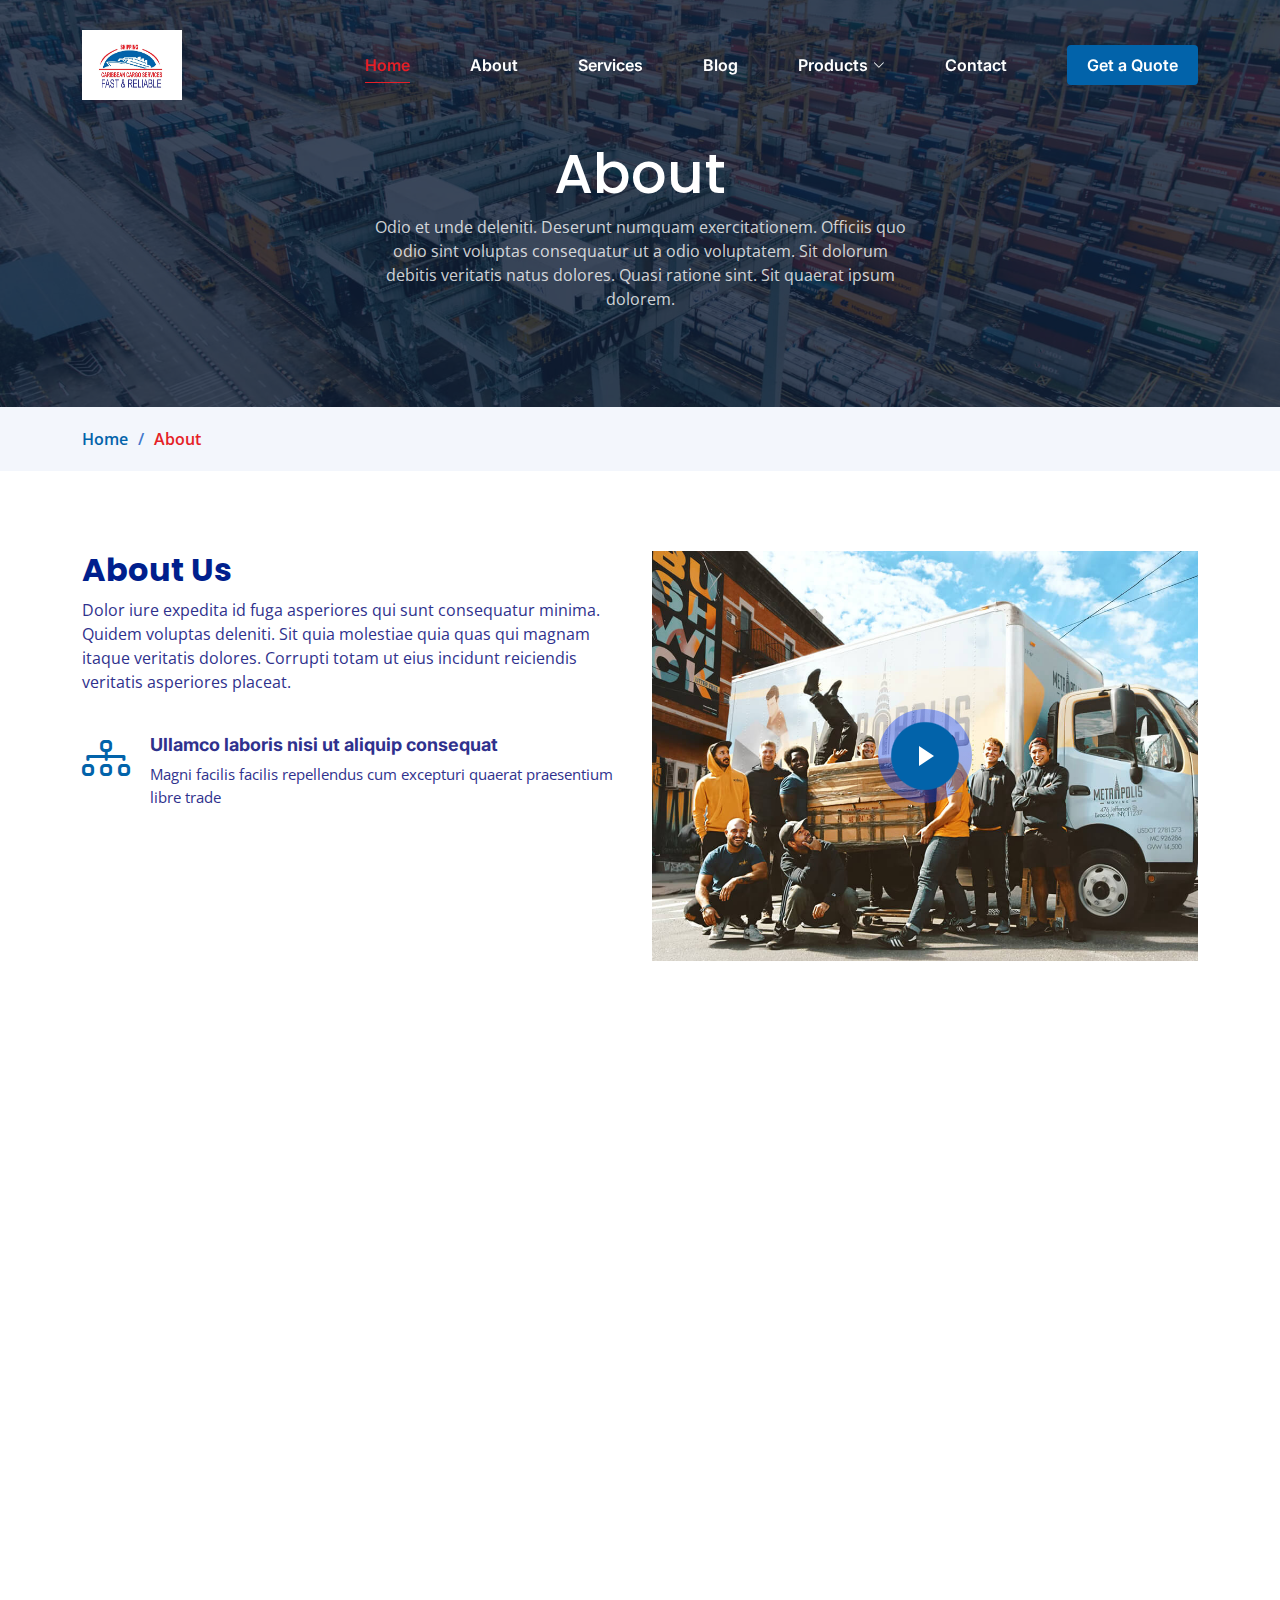
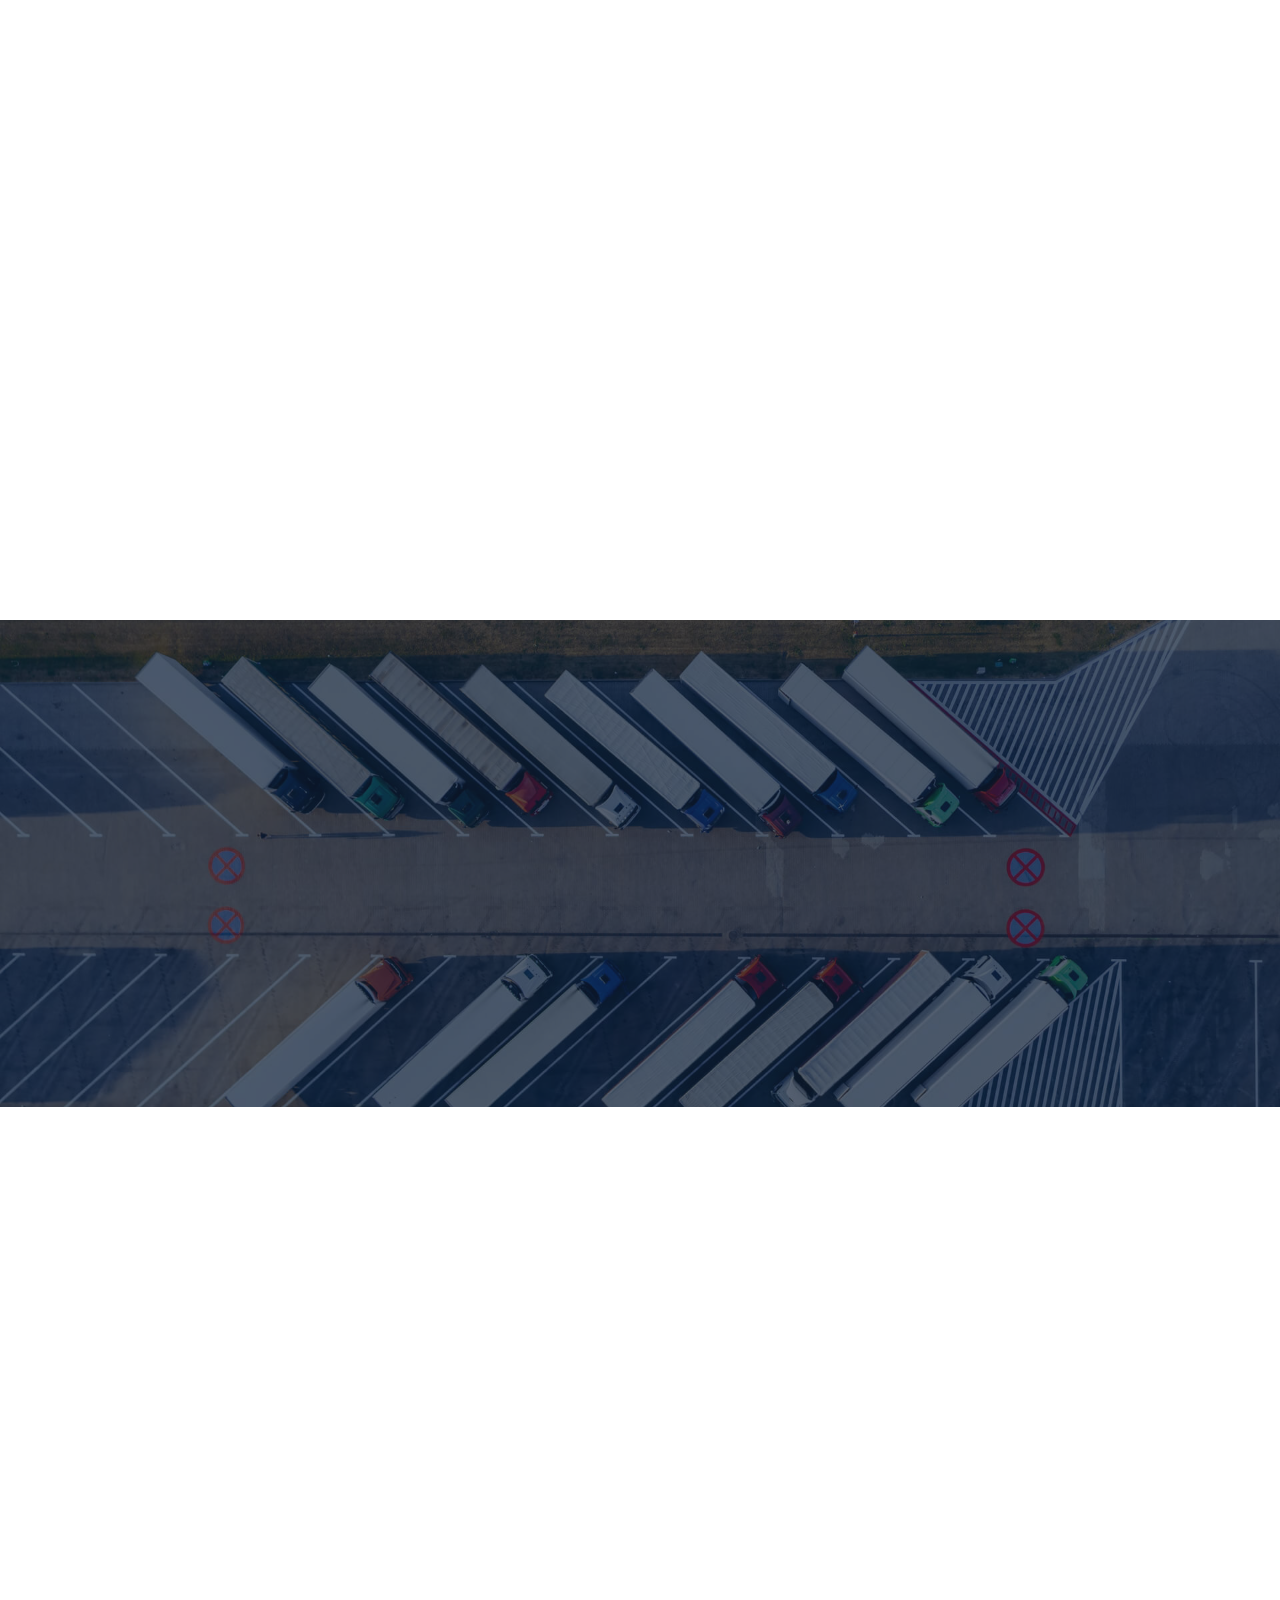
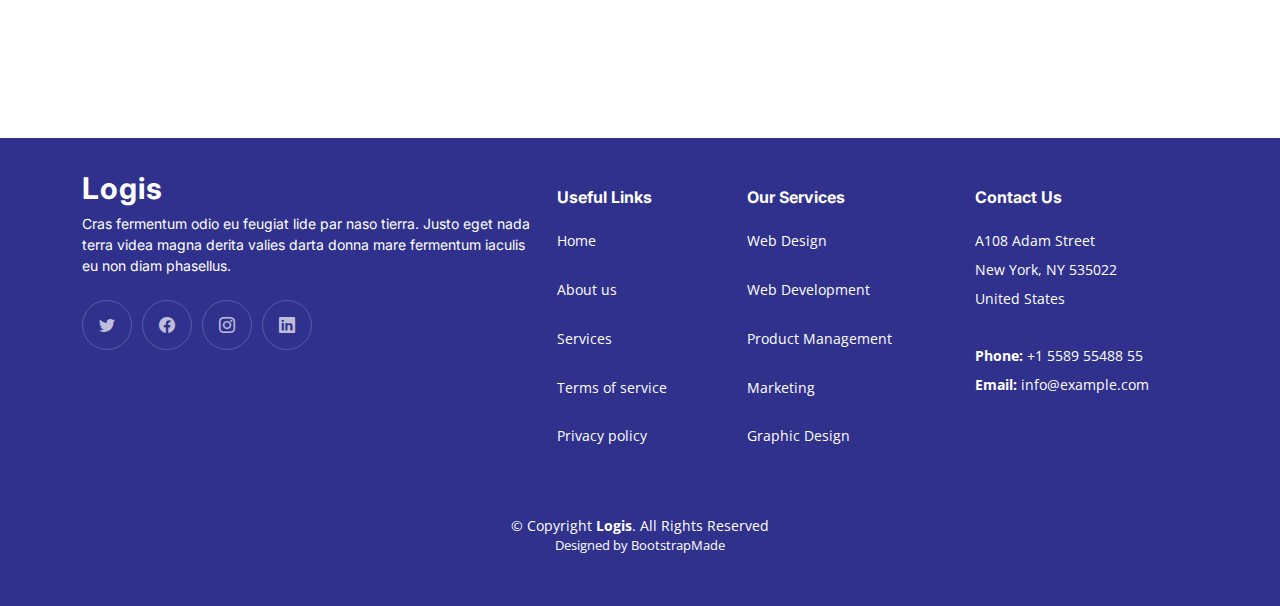
==== about.html @ cecbb445 "caribbean cargo app structure" ====
<!-- @format -->

<!DOCTYPE html>
<html lang="en">
  <head>
    <meta charset="utf-8" />
    <meta content="width=device-width, initial-scale=1.0" name="viewport" />

    <title>Logis Bootstrap Template - About</title>
    <meta content="" name="description" />
    <meta content="" name="keywords" />

    <!-- Favicons -->
    <link href="assets/img/favicon.png" rel="icon" />
    <link href="assets/img/apple-touch-icon.png" rel="apple-touch-icon" />

    <!-- Google Fonts -->
    <link rel="preconnect" href="https://fonts.googleapis.com" />
    <link rel="preconnect" href="https://fonts.gstatic.com" crossorigin />
    <link
      href="https://fonts.googleapis.com/css2?family=Open+Sans:ital,wght@0,300;0,400;0,500;0,600;0,700;1,300;1,400;1,600;1,700&family=Poppins:ital,wght@0,300;0,400;0,500;0,600;0,700;1,300;1,400;1,500;1,600;1,700&family=Inter:ital,wght@0,300;0,400;0,500;0,600;0,700;1,300;1,400;1,500;1,600;1,700&display=swap"
      rel="stylesheet" />

    <!-- Vendor CSS Files -->
    <link
      href="assets/vendor/bootstrap/css/bootstrap.min.css"
      rel="stylesheet" />
    <link
      href="assets/vendor/bootstrap-icons/bootstrap-icons.css"
      rel="stylesheet" />
    <link
      href="assets/vendor/fontawesome-free/css/all.min.css"
      rel="stylesheet" />
    <link
      href="assets/vendor/glightbox/css/glightbox.min.css"
      rel="stylesheet" />
    <link href="assets/vendor/swiper/swiper-bundle.min.css" rel="stylesheet" />
    <link href="assets/vendor/aos/aos.css" rel="stylesheet" />

    <!-- Template Main CSS File -->
    <link href="assets/css/main.css" rel="stylesheet" />

    <!-- =======================================================
  * Template Name: Logis
  * Updated: Sep 18 2023 with Bootstrap v5.3.2
  * Template URL: https://bootstrapmade.com/logis-bootstrap-logistics-website-template/
  * Author: BootstrapMade.com
  * License: https://bootstrapmade.com/license/
  ======================================================== -->
  </head>

  <body>
    <header id="header" class="header d-flex align-items-center fixed-top">
      <div
        class="container-fluid container-xl d-flex align-items-center justify-content-between">
        <img
          src="assets/img/logo/logo.jpg"
          alt="caribbean logo"
          width="100px"
          height="70px" />

        <i class="mobile-nav-toggle mobile-nav-show bi bi-list"></i>
        <i class="mobile-nav-toggle mobile-nav-hide d-none bi bi-x"></i>
        <nav id="navbar" class="navbar">
          <ul>
            <li><a href="index.html" class="active">Home</a></li>
            <li><a href="about.html">About</a></li>
            <li><a href="services.html">Services</a></li>
            <li><a href="blog.html">Blog</a></li>
            <li class="dropdown">
              <a href="#"
                ><span>Products</span>
                <i class="bi bi-chevron-down dropdown-indicator"></i
              ></a>
              <ul>
                <li><a href="#">Caribbean Cargo </a></li>
                <li><a href="#">Caribbean Credit</a></li>
                <li><a href="#">Caribbean Style</a></li>
              </ul>
            </li>
            <li><a href="contact.html">Contact</a></li>
            <li>
              <a class="get-a-quote" href="get-a-quote.html">Get a Quote</a>
            </li>
          </ul>
        </nav>
        <!-- .navbar -->
      </div>
    </header>
    <!-- End Header -->

    <main id="main">
      <!-- ======= Breadcrumbs ======= -->
      <div class="breadcrumbs">
        <div
          class="page-header d-flex align-items-center"
          style="background-image: url('assets/img/page-header.jpg')">
          <div class="container position-relative">
            <div class="row d-flex justify-content-center">
              <div class="col-lg-6 text-center">
                <h2>About</h2>
                <p>
                  Odio et unde deleniti. Deserunt numquam exercitationem.
                  Officiis quo odio sint voluptas consequatur ut a odio
                  voluptatem. Sit dolorum debitis veritatis natus dolores. Quasi
                  ratione sint. Sit quaerat ipsum dolorem.
                </p>
              </div>
            </div>
          </div>
        </div>
        <nav>
          <div class="container">
            <ol>
              <li><a href="index.html">Home</a></li>
              <li>About</li>
            </ol>
          </div>
        </nav>
      </div>
      <!-- End Breadcrumbs -->

      <!-- ======= About Us Section ======= -->
      <section id="about" class="about">
        <div class="container" data-aos="fade-up">
          <div class="row gy-4">
            <div
              class="col-lg-6 position-relative align-self-start order-lg-last order-first">
              <img src="assets/img/about.jpg" class="img-fluid" alt="" />
              <a
                href="https://www.youtube.com/watch?v=LXb3EKWsInQ"
                class="glightbox play-btn"></a>
            </div>
            <div class="col-lg-6 content order-last order-lg-first">
              <h3>About Us</h3>
              <p>
                Dolor iure expedita id fuga asperiores qui sunt consequatur
                minima. Quidem voluptas deleniti. Sit quia molestiae quia quas
                qui magnam itaque veritatis dolores. Corrupti totam ut eius
                incidunt reiciendis veritatis asperiores placeat.
              </p>
              <ul>
                <li data-aos="fade-up" data-aos-delay="100">
                  <i class="bi bi-diagram-3"></i>
                  <div>
                    <h5>Ullamco laboris nisi ut aliquip consequat</h5>
                    <p>
                      Magni facilis facilis repellendus cum excepturi quaerat
                      praesentium libre trade
                    </p>
                  </div>
                </li>
                <li data-aos="fade-up" data-aos-delay="200">
                  <i class="bi bi-fullscreen-exit"></i>
                  <div>
                    <h5>Magnam soluta odio exercitationem reprehenderi</h5>
                    <p>
                      Quo totam dolorum at pariatur aut distinctio dolorum
                      laudantium illo direna pasata redi
                    </p>
                  </div>
                </li>
                <li data-aos="fade-up" data-aos-delay="300">
                  <i class="bi bi-broadcast"></i>
                  <div>
                    <h5>Voluptatem et qui exercitationem</h5>
                    <p>
                      Et velit et eos maiores est tempora et quos dolorem autem
                      tempora incidunt maxime veniam
                    </p>
                  </div>
                </li>
              </ul>
            </div>
          </div>
        </div>
      </section>
      <!-- End About Us Section -->

      <!-- ======= Stats Counter Section ======= -->
      <section id="stats-counter" class="stats-counter pt-0">
        <div class="container" data-aos="fade-up">
          <div class="row gy-4">
            <div class="col-lg-3 col-md-6">
              <div class="stats-item text-center w-100 h-100">
                <span
                  data-purecounter-start="0"
                  data-purecounter-end="232"
                  data-purecounter-duration="1"
                  class="purecounter"></span>
                <p>Clients</p>
              </div>
            </div>
            <!-- End Stats Item -->

            <div class="col-lg-3 col-md-6">
              <div class="stats-item text-center w-100 h-100">
                <span
                  data-purecounter-start="0"
                  data-purecounter-end="521"
                  data-purecounter-duration="1"
                  class="purecounter"></span>
                <p>Projects</p>
              </div>
            </div>
            <!-- End Stats Item -->

            <div class="col-lg-3 col-md-6">
              <div class="stats-item text-center w-100 h-100">
                <span
                  data-purecounter-start="0"
                  data-purecounter-end="1453"
                  data-purecounter-duration="1"
                  class="purecounter"></span>
                <p>Hours Of Support</p>
              </div>
            </div>
            <!-- End Stats Item -->

            <div class="col-lg-3 col-md-6">
              <div class="stats-item text-center w-100 h-100">
                <span
                  data-purecounter-start="0"
                  data-purecounter-end="32"
                  data-purecounter-duration="1"
                  class="purecounter"></span>
                <p>Workers</p>
              </div>
            </div>
            <!-- End Stats Item -->
          </div>
        </div>
      </section>
      <!-- End Stats Counter Section -->

      <!-- ======= Our Team Section ======= -->
      <section id="team" class="team pt-0">
        <div class="container" data-aos="fade-up">
          <div class="section-header">
            <span>Our Team</span>
            <h2>Our Team</h2>
          </div>

          <div class="row" data-aos="fade-up" data-aos-delay="100">
            <div class="col-lg-4 col-md-6 d-flex">
              <div class="member">
                <img
                  src="assets/img/team/team-1.jpg"
                  class="img-fluid"
                  alt="" />
                <div class="member-content">
                  <h4>Walter White</h4>
                  <span>Web Development</span>
                  <p>
                    Magni qui quod omnis unde et eos fuga et exercitationem.
                    Odio veritatis perspiciatis quaerat qui aut aut aut
                  </p>
                  <div class="social">
                    <a href=""><i class="bi bi-twitter"></i></a>
                    <a href=""><i class="bi bi-facebook"></i></a>
                    <a href=""><i class="bi bi-instagram"></i></a>
                    <a href=""><i class="bi bi-linkedin"></i></a>
                  </div>
                </div>
              </div>
            </div>
            <!-- End Team Member -->

            <div class="col-lg-4 col-md-6 d-flex">
              <div class="member">
                <img
                  src="assets/img/team/team-2.jpg"
                  class="img-fluid"
                  alt="" />
                <div class="member-content">
                  <h4>Sarah Jhinson</h4>
                  <span>Marketing</span>
                  <p>
                    Repellat fugiat adipisci nemo illum nesciunt voluptas
                    repellendus. In architecto rerum rerum temporibus
                  </p>
                  <div class="social">
                    <a href=""><i class="bi bi-twitter"></i></a>
                    <a href=""><i class="bi bi-facebook"></i></a>
                    <a href=""><i class="bi bi-instagram"></i></a>
                    <a href=""><i class="bi bi-linkedin"></i></a>
                  </div>
                </div>
              </div>
            </div>
            <!-- End Team Member -->

            <div class="col-lg-4 col-md-6 d-flex">
              <div class="member">
                <img
                  src="assets/img/team/team-3.jpg"
                  class="img-fluid"
                  alt="" />
                <div class="member-content">
                  <h4>William Anderson</h4>
                  <span>Content</span>
                  <p>
                    Voluptas necessitatibus occaecati quia. Earum totam
                    consequuntur qui porro et laborum toro des clara
                  </p>
                  <div class="social">
                    <a href=""><i class="bi bi-twitter"></i></a>
                    <a href=""><i class="bi bi-facebook"></i></a>
                    <a href=""><i class="bi bi-instagram"></i></a>
                    <a href=""><i class="bi bi-linkedin"></i></a>
                  </div>
                </div>
              </div>
            </div>
            <!-- End Team Member -->
          </div>
        </div>
      </section>
      <!-- End Our Team Section -->

      <!-- ======= Testimonials Section ======= -->
      <section id="testimonials" class="testimonials">
        <div class="container">
          <div class="slides-1 swiper" data-aos="fade-up">
            <div class="swiper-wrapper">
              <div class="swiper-slide">
                <div class="testimonial-item">
                  <img
                    src="assets/img/testimonials/testimonials-1.jpg"
                    class="testimonial-img"
                    alt="" />
                  <h3>Saul Goodman</h3>
                  <h4>Ceo &amp; Founder</h4>
                  <div class="stars">
                    <i class="bi bi-star-fill"></i
                    ><i class="bi bi-star-fill"></i
                    ><i class="bi bi-star-fill"></i
                    ><i class="bi bi-star-fill"></i
                    ><i class="bi bi-star-fill"></i>
                  </div>
                  <p>
                    <i class="bi bi-quote quote-icon-left"></i>
                    Proin iaculis purus consequat sem cure digni ssim donec
                    porttitora entum suscipit rhoncus. Accusantium quam,
                    ultricies eget id, aliquam eget nibh et. Maecen aliquam,
                    risus at semper.
                    <i class="bi bi-quote quote-icon-right"></i>
                  </p>
                </div>
              </div>
              <!-- End testimonial item -->

              <div class="swiper-slide">
                <div class="testimonial-item">
                  <img
                    src="assets/img/testimonials/testimonials-2.jpg"
                    class="testimonial-img"
                    alt="" />
                  <h3>Sara Wilsson</h3>
                  <h4>Designer</h4>
                  <div class="stars">
                    <i class="bi bi-star-fill"></i
                    ><i class="bi bi-star-fill"></i
                    ><i class="bi bi-star-fill"></i
                    ><i class="bi bi-star-fill"></i
                    ><i class="bi bi-star-fill"></i>
                  </div>
                  <p>
                    <i class="bi bi-quote quote-icon-left"></i>
                    Export tempor illum tamen malis malis eram quae irure esse
                    labore quem cillum quid cillum eram malis quorum velit fore
                    eram velit sunt aliqua noster fugiat irure amet legam anim
                    culpa.
                    <i class="bi bi-quote quote-icon-right"></i>
                  </p>
                </div>
              </div>
              <!-- End testimonial item -->

              <div class="swiper-slide">
                <div class="testimonial-item">
                  <img
                    src="assets/img/testimonials/testimonials-3.jpg"
                    class="testimonial-img"
                    alt="" />
                  <h3>Jena Karlis</h3>
                  <h4>Store Owner</h4>
                  <div class="stars">
                    <i class="bi bi-star-fill"></i
                    ><i class="bi bi-star-fill"></i
                    ><i class="bi bi-star-fill"></i
                    ><i class="bi bi-star-fill"></i
                    ><i class="bi bi-star-fill"></i>
                  </div>
                  <p>
                    <i class="bi bi-quote quote-icon-left"></i>
                    Enim nisi quem export duis labore cillum quae magna enim
                    sint quorum nulla quem veniam duis minim tempor labore quem
                    eram duis noster aute amet eram fore quis sint minim.
                    <i class="bi bi-quote quote-icon-right"></i>
                  </p>
                </div>
              </div>
              <!-- End testimonial item -->

              <div class="swiper-slide">
                <div class="testimonial-item">
                  <img
                    src="assets/img/testimonials/testimonials-4.jpg"
                    class="testimonial-img"
                    alt="" />
                  <h3>Matt Brandon</h3>
                  <h4>Freelancer</h4>
                  <div class="stars">
                    <i class="bi bi-star-fill"></i
                    ><i class="bi bi-star-fill"></i
                    ><i class="bi bi-star-fill"></i
                    ><i class="bi bi-star-fill"></i
                    ><i class="bi bi-star-fill"></i>
                  </div>
                  <p>
                    <i class="bi bi-quote quote-icon-left"></i>
                    Fugiat enim eram quae cillum dolore dolor amet nulla culpa
                    multos export minim fugiat minim velit minim dolor enim duis
                    veniam ipsum anim magna sunt elit fore quem dolore labore
                    illum veniam.
                    <i class="bi bi-quote quote-icon-right"></i>
                  </p>
                </div>
              </div>
              <!-- End testimonial item -->

              <div class="swiper-slide">
                <div class="testimonial-item">
                  <img
                    src="assets/img/testimonials/testimonials-5.jpg"
                    class="testimonial-img"
                    alt="" />
                  <h3>John Larson</h3>
                  <h4>Entrepreneur</h4>
                  <div class="stars">
                    <i class="bi bi-star-fill"></i
                    ><i class="bi bi-star-fill"></i
                    ><i class="bi bi-star-fill"></i
                    ><i class="bi bi-star-fill"></i
                    ><i class="bi bi-star-fill"></i>
                  </div>
                  <p>
                    <i class="bi bi-quote quote-icon-left"></i>
                    Quis quorum aliqua sint quem legam fore sunt eram irure
                    aliqua veniam tempor noster veniam enim culpa labore duis
                    sunt culpa nulla illum cillum fugiat legam esse veniam culpa
                    fore nisi cillum quid.
                    <i class="bi bi-quote quote-icon-right"></i>
                  </p>
                </div>
              </div>
              <!-- End testimonial item -->
            </div>
            <div class="swiper-pagination"></div>
          </div>
        </div>
      </section>
      <!-- End Testimonials Section -->

      <!-- ======= Frequently Asked Questions Section ======= -->
      <section id="faq" class="faq">
        <div class="container" data-aos="fade-up">
          <div class="section-header">
            <span>Frequently Asked Questions</span>
            <h2>Frequently Asked Questions</h2>
          </div>

          <div
            class="row justify-content-center"
            data-aos="fade-up"
            data-aos-delay="200">
            <div class="col-lg-10">
              <div class="accordion accordion-flush" id="faqlist">
                <div class="accordion-item">
                  <h3 class="accordion-header">
                    <button
                      class="accordion-button collapsed"
                      type="button"
                      data-bs-toggle="collapse"
                      data-bs-target="#faq-content-1">
                      <i class="bi bi-question-circle question-icon"></i>
                      Non consectetur a erat nam at lectus urna duis?
                    </button>
                  </h3>
                  <div
                    id="faq-content-1"
                    class="accordion-collapse collapse"
                    data-bs-parent="#faqlist">
                    <div class="accordion-body">
                      Feugiat pretium nibh ipsum consequat. Tempus iaculis urna
                      id volutpat lacus laoreet non curabitur gravida. Venenatis
                      lectus magna fringilla urna porttitor rhoncus dolor purus
                      non.
                    </div>
                  </div>
                </div>
                <!-- # Faq item-->

                <div class="accordion-item">
                  <h3 class="accordion-header">
                    <button
                      class="accordion-button collapsed"
                      type="button"
                      data-bs-toggle="collapse"
                      data-bs-target="#faq-content-2">
                      <i class="bi bi-question-circle question-icon"></i>
                      Feugiat scelerisque varius morbi enim nunc faucibus a
                      pellentesque?
                    </button>
                  </h3>
                  <div
                    id="faq-content-2"
                    class="accordion-collapse collapse"
                    data-bs-parent="#faqlist">
                    <div class="accordion-body">
                      Dolor sit amet consectetur adipiscing elit pellentesque
                      habitant morbi. Id interdum velit laoreet id donec
                      ultrices. Fringilla phasellus faucibus scelerisque
                      eleifend donec pretium. Est pellentesque elit ullamcorper
                      dignissim. Mauris ultrices eros in cursus turpis massa
                      tincidunt dui.
                    </div>
                  </div>
                </div>
                <!-- # Faq item-->

                <div class="accordion-item">
                  <h3 class="accordion-header">
                    <button
                      class="accordion-button collapsed"
                      type="button"
                      data-bs-toggle="collapse"
                      data-bs-target="#faq-content-3">
                      <i class="bi bi-question-circle question-icon"></i>
                      Dolor sit amet consectetur adipiscing elit pellentesque
                      habitant morbi?
                    </button>
                  </h3>
                  <div
                    id="faq-content-3"
                    class="accordion-collapse collapse"
                    data-bs-parent="#faqlist">
                    <div class="accordion-body">
                      Eleifend mi in nulla posuere sollicitudin aliquam ultrices
                      sagittis orci. Faucibus pulvinar elementum integer enim.
                      Sem nulla pharetra diam sit amet nisl suscipit. Rutrum
                      tellus pellentesque eu tincidunt. Lectus urna duis
                      convallis convallis tellus. Urna molestie at elementum eu
                      facilisis sed odio morbi quis
                    </div>
                  </div>
                </div>
                <!-- # Faq item-->

                <div class="accordion-item">
                  <h3 class="accordion-header">
                    <button
                      class="accordion-button collapsed"
                      type="button"
                      data-bs-toggle="collapse"
                      data-bs-target="#faq-content-4">
                      <i class="bi bi-question-circle question-icon"></i>
                      Ac odio tempor orci dapibus. Aliquam eleifend mi in nulla?
                    </button>
                  </h3>
                  <div
                    id="faq-content-4"
                    class="accordion-collapse collapse"
                    data-bs-parent="#faqlist">
                    <div class="accordion-body">
                      <i class="bi bi-question-circle question-icon"></i>
                      Dolor sit amet consectetur adipiscing elit pellentesque
                      habitant morbi. Id interdum velit laoreet id donec
                      ultrices. Fringilla phasellus faucibus scelerisque
                      eleifend donec pretium. Est pellentesque elit ullamcorper
                      dignissim. Mauris ultrices eros in cursus turpis massa
                      tincidunt dui.
                    </div>
                  </div>
                </div>
                <!-- # Faq item-->

                <div class="accordion-item">
                  <h3 class="accordion-header">
                    <button
                      class="accordion-button collapsed"
                      type="button"
                      data-bs-toggle="collapse"
                      data-bs-target="#faq-content-5">
                      <i class="bi bi-question-circle question-icon"></i>
                      Tempus quam pellentesque nec nam aliquam sem et tortor
                      consequat?
                    </button>
                  </h3>
                  <div
                    id="faq-content-5"
                    class="accordion-collapse collapse"
                    data-bs-parent="#faqlist">
                    <div class="accordion-body">
                      Molestie a iaculis at erat pellentesque adipiscing
                      commodo. Dignissim suspendisse in est ante in. Nunc vel
                      risus commodo viverra maecenas accumsan. Sit amet nisl
                      suscipit adipiscing bibendum est. Purus gravida quis
                      blandit turpis cursus in
                    </div>
                  </div>
                </div>
                <!-- # Faq item-->
              </div>
            </div>
          </div>
        </div>
      </section>
      <!-- End Frequently Asked Questions Section -->
    </main>
    <!-- End #main -->

    <!-- ======= Footer ======= -->
    <footer id="footer" class="footer">
      <div class="container">
        <div class="row gy-4">
          <div class="col-lg-5 col-md-12 footer-info">
            <a href="index.html" class="logo d-flex align-items-center">
              <span>Logis</span>
            </a>
            <p>
              Cras fermentum odio eu feugiat lide par naso tierra. Justo eget
              nada terra videa magna derita valies darta donna mare fermentum
              iaculis eu non diam phasellus.
            </p>
            <div class="social-links d-flex mt-4">
              <a href="#" class="twitter"><i class="bi bi-twitter"></i></a>
              <a href="#" class="facebook"><i class="bi bi-facebook"></i></a>
              <a href="#" class="instagram"><i class="bi bi-instagram"></i></a>
              <a href="#" class="linkedin"><i class="bi bi-linkedin"></i></a>
            </div>
          </div>

          <div class="col-lg-2 col-6 footer-links">
            <h4>Useful Links</h4>
            <ul>
              <li><a href="#">Home</a></li>
              <li><a href="#">About us</a></li>
              <li><a href="#">Services</a></li>
              <li><a href="#">Terms of service</a></li>
              <li><a href="#">Privacy policy</a></li>
            </ul>
          </div>

          <div class="col-lg-2 col-6 footer-links">
            <h4>Our Services</h4>
            <ul>
              <li><a href="#">Web Design</a></li>
              <li><a href="#">Web Development</a></li>
              <li><a href="#">Product Management</a></li>
              <li><a href="#">Marketing</a></li>
              <li><a href="#">Graphic Design</a></li>
            </ul>
          </div>

          <div
            class="col-lg-3 col-md-12 footer-contact text-center text-md-start">
            <h4>Contact Us</h4>
            <p>
              A108 Adam Street <br />
              New York, NY 535022<br />
              United States <br /><br />
              <strong>Phone:</strong> +1 5589 55488 55<br />
              <strong>Email:</strong> info@example.com<br />
            </p>
          </div>
        </div>
      </div>

      <div class="container mt-4">
        <div class="copyright">
          &copy; Copyright <strong><span>Logis</span></strong
          >. All Rights Reserved
        </div>
        <div class="credits">
          <!-- All the links in the footer should remain intact. -->
          <!-- You can delete the links only if you purchased the pro version. -->
          <!-- Licensing information: https://bootstrapmade.com/license/ -->
          <!-- Purchase the pro version with working PHP/AJAX contact form: https://bootstrapmade.com/logis-bootstrap-logistics-website-template/ -->
          Designed by <a href="https://bootstrapmade.com/">BootstrapMade</a>
        </div>
      </div>
    </footer>
    <!-- End Footer -->
    <!-- End Footer -->

    <a
      href="#"
      class="scroll-top d-flex align-items-center justify-content-center"
      ><i class="bi bi-arrow-up-short"></i
    ></a>

    <div id="preloader"></div>

    <!-- Vendor JS Files -->
    <script src="assets/vendor/bootstrap/js/bootstrap.bundle.min.js"></script>
    <script src="assets/vendor/purecounter/purecounter_vanilla.js"></script>
    <script src="assets/vendor/glightbox/js/glightbox.min.js"></script>
    <script src="assets/vendor/swiper/swiper-bundle.min.js"></script>
    <script src="assets/vendor/aos/aos.js"></script>
    <script src="assets/vendor/php-email-form/validate.js"></script>

    <!-- Template Main JS File -->
    <script src="assets/js/main.js"></script>
  </body>
</html>
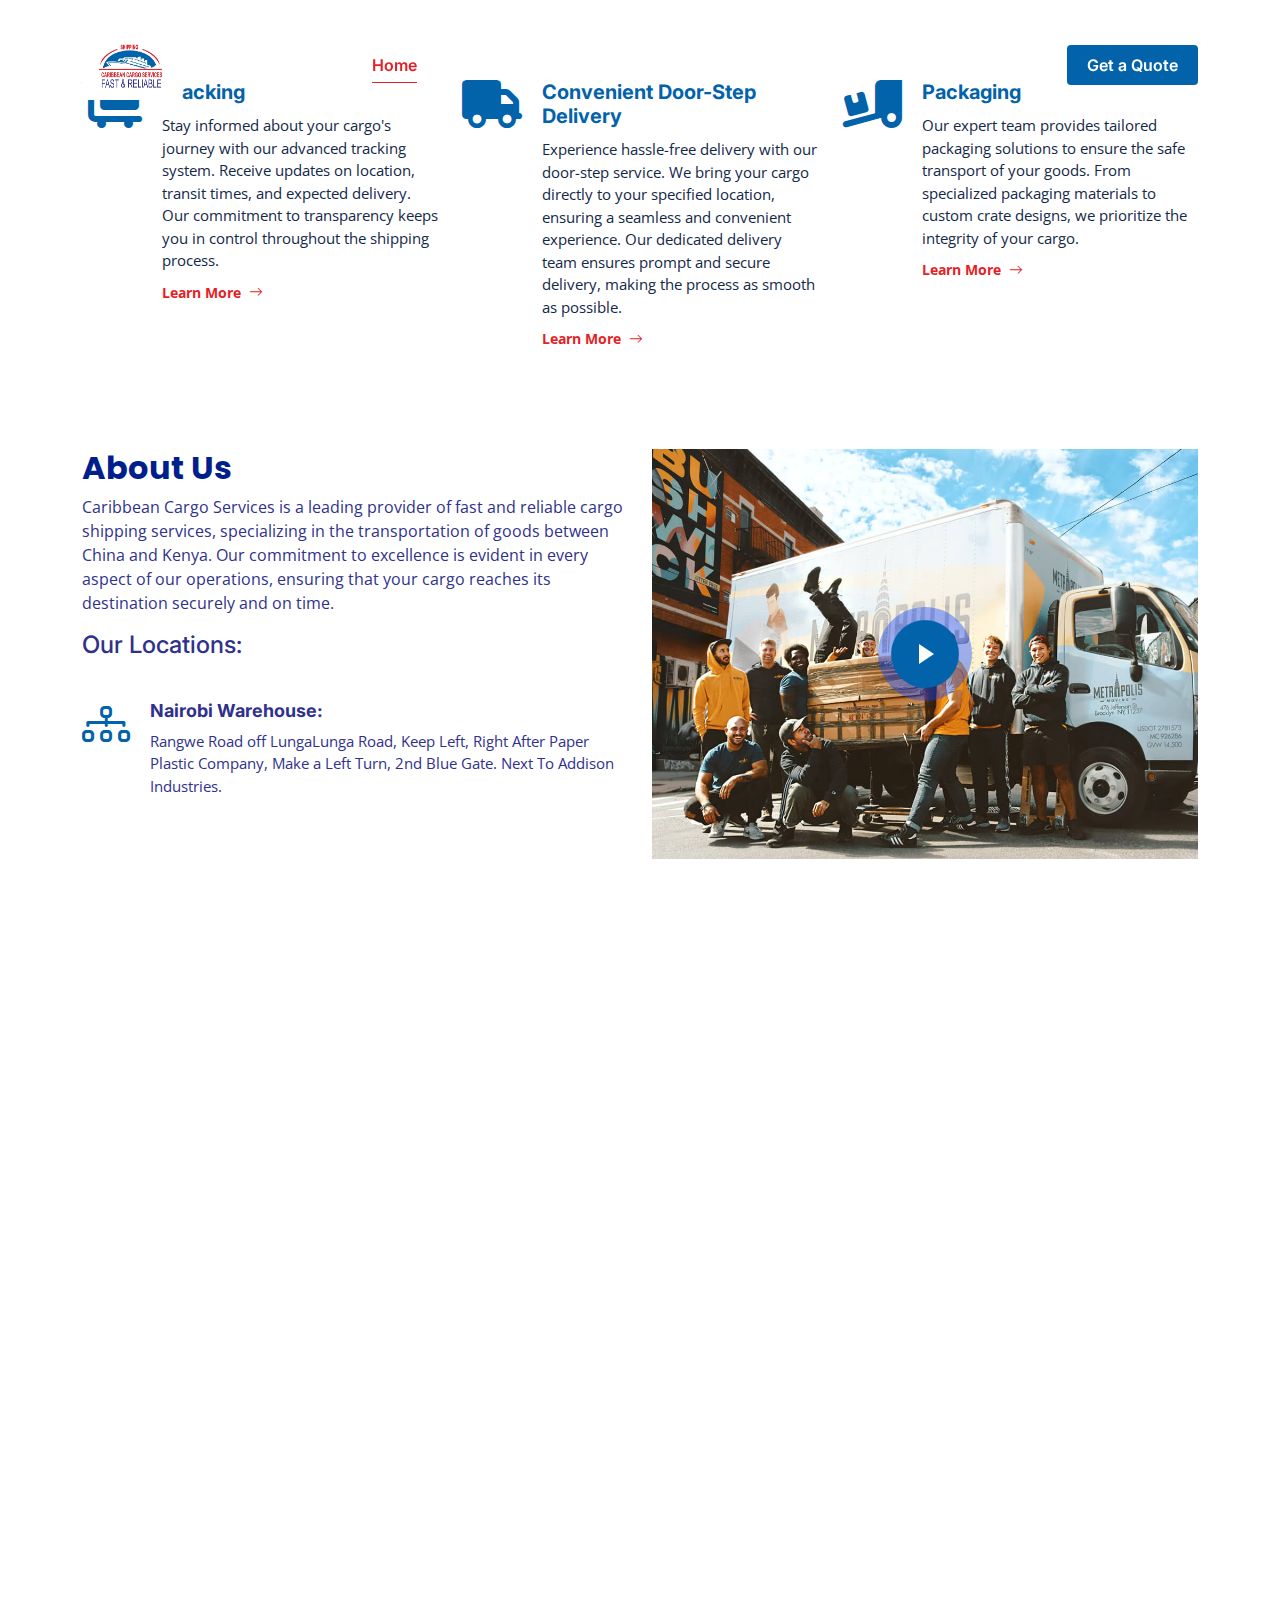
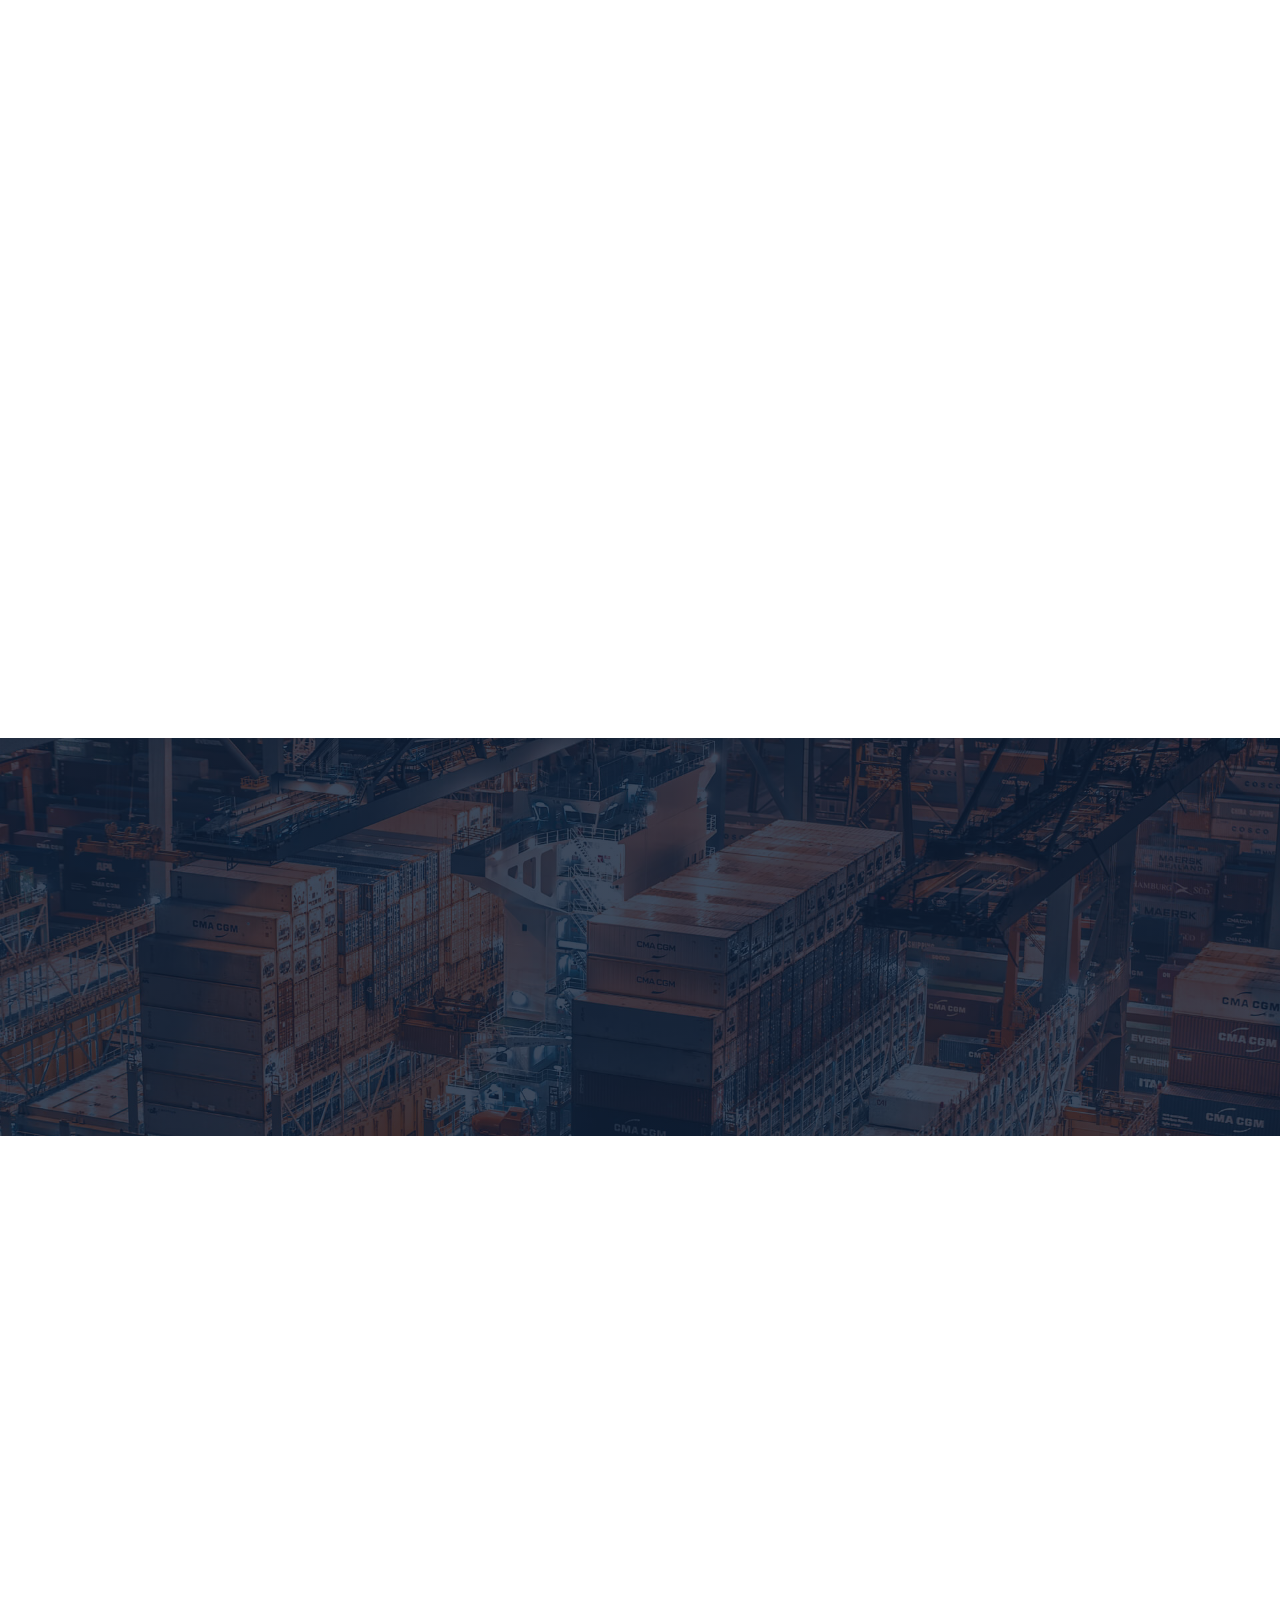
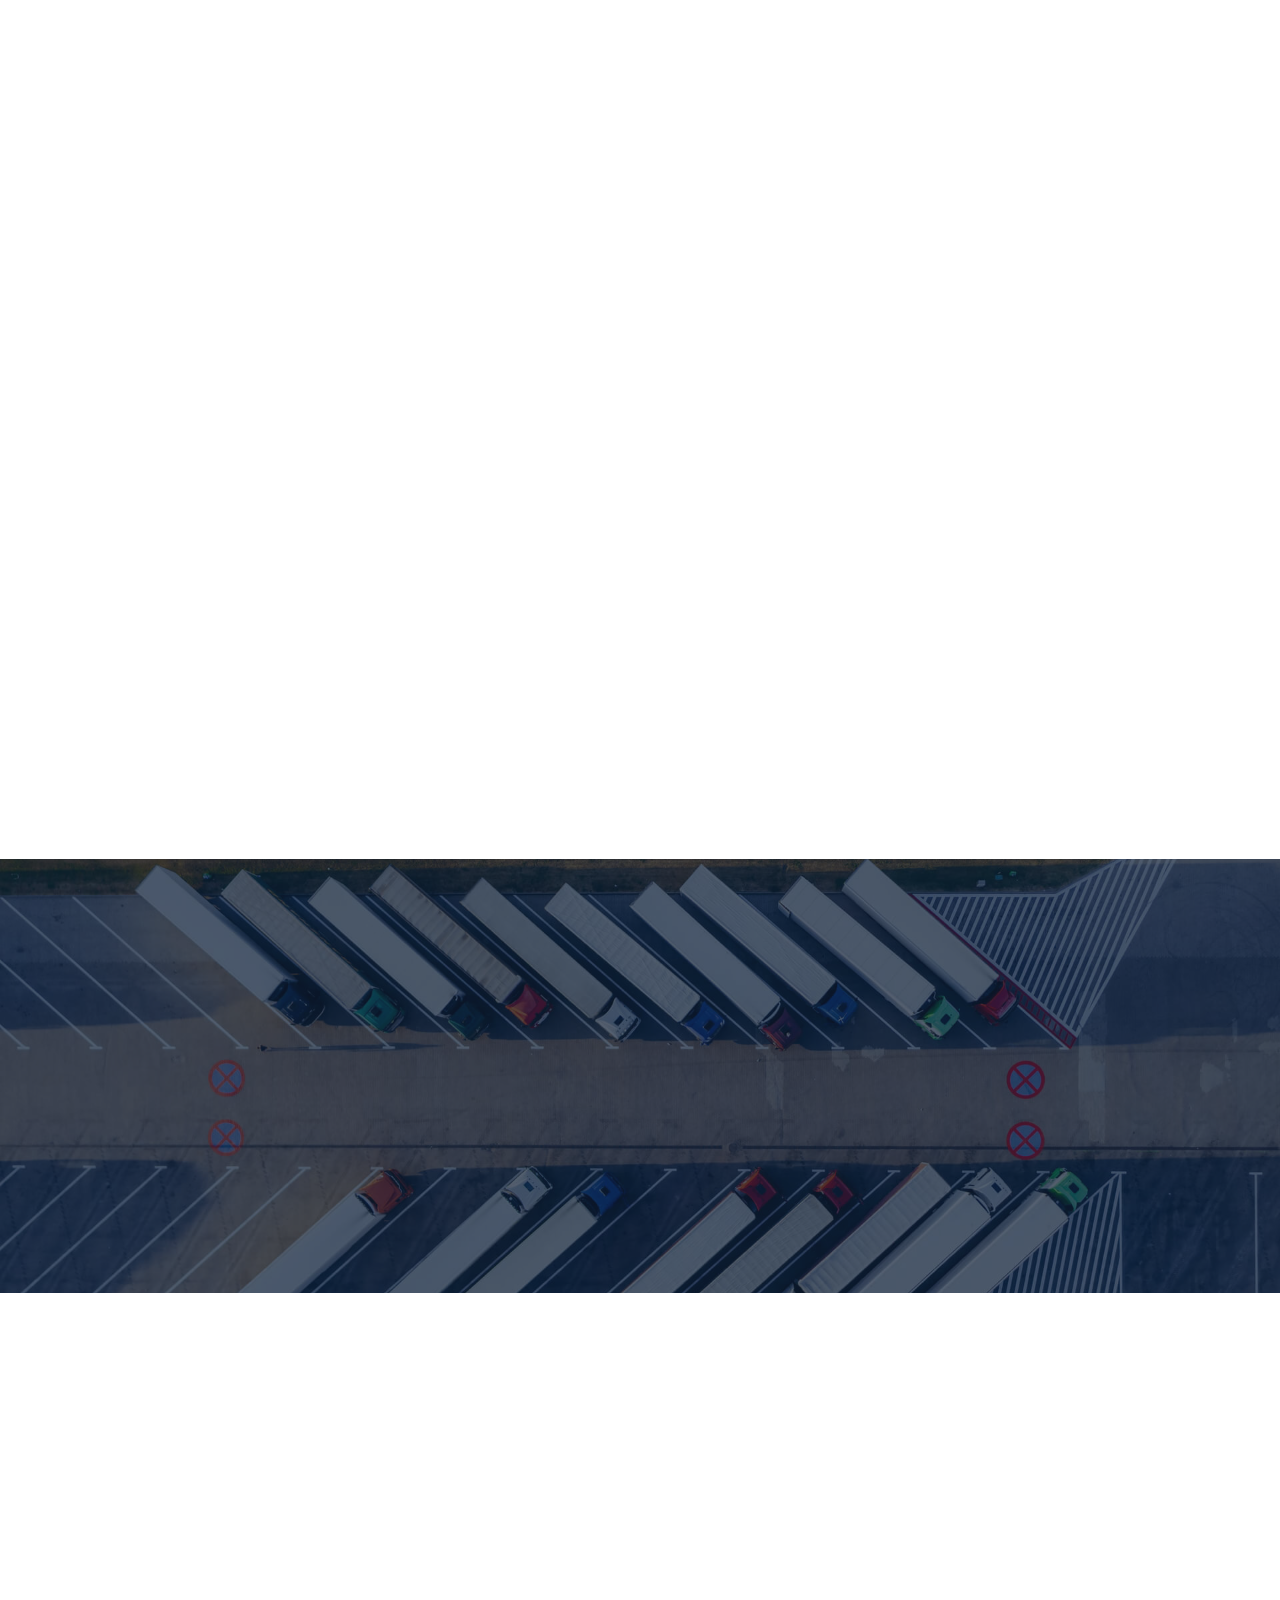
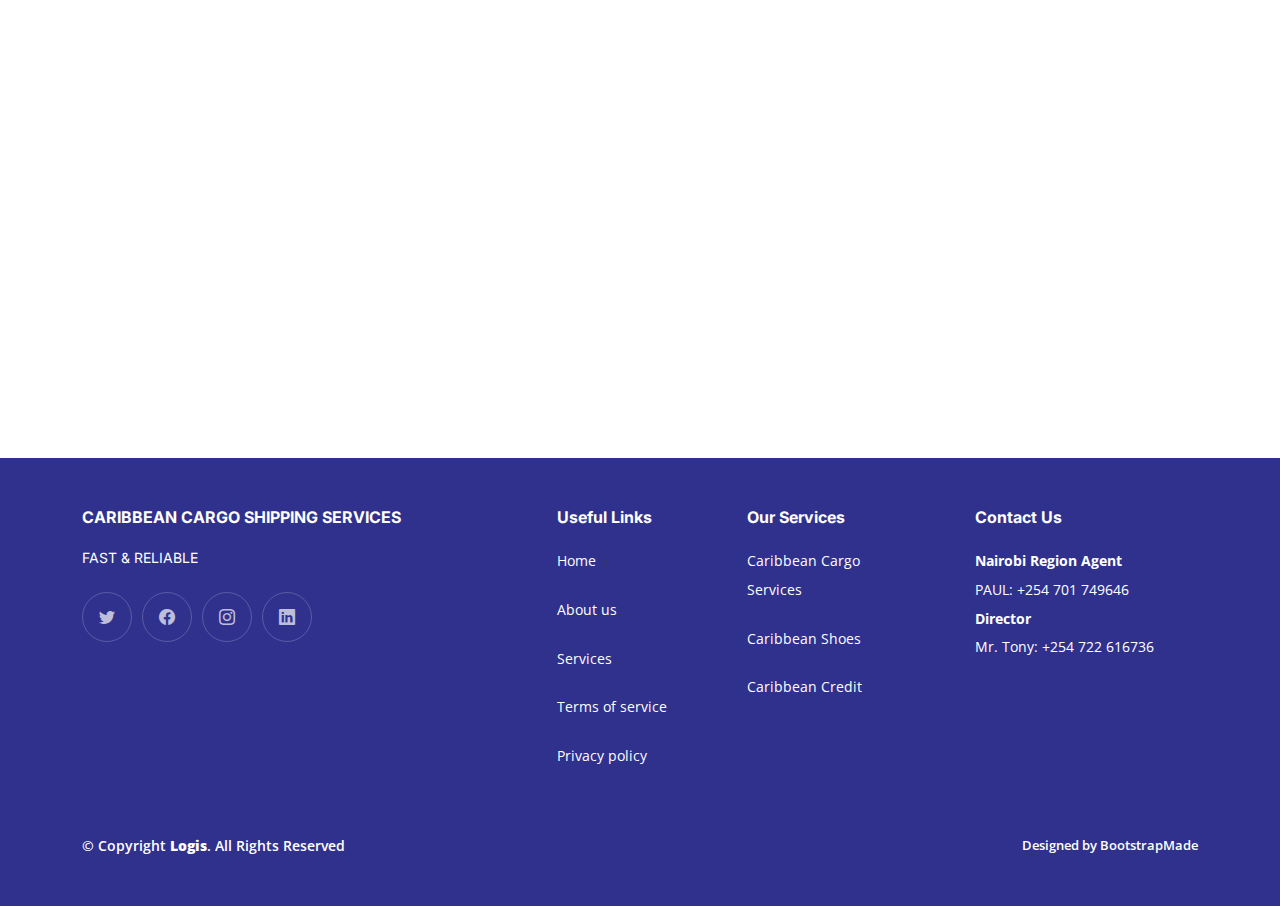
==== commit fdb6faba: "contact and blogs page" ====
--- a/about.html
+++ b/about.html
@@ -6,7 +6,7 @@
     <meta charset="utf-8" />
     <meta content="width=device-width, initial-scale=1.0" name="viewport" />
 
-    <title>Logis Bootstrap Template - About</title>
+    <title>Logis Bootstrap Template - Index</title>
     <meta content="" name="description" />
     <meta content="" name="keywords" />
 
@@ -50,6 +50,7 @@
   </head>
 
   <body>
+    <!-- ======= Header ======= -->
     <header id="header" class="header d-flex align-items-center fixed-top">
       <div
         class="container-fluid container-xl d-flex align-items-center justify-content-between">
@@ -67,6 +68,7 @@
             <li><a href="about.html">About</a></li>
             <li><a href="services.html">Services</a></li>
             <li><a href="blog.html">Blog</a></li>
+            <li><a href="register.html">Register</a></li>
             <li class="dropdown">
               <a href="#"
                 ><span>Products</span>
@@ -88,40 +90,85 @@
       </div>
     </header>
     <!-- End Header -->
+    <!-- End Header -->
 
     <main id="main">
-      <!-- ======= Breadcrumbs ======= -->
-      <div class="breadcrumbs">
-        <div
-          class="page-header d-flex align-items-center"
-          style="background-image: url('assets/img/page-header.jpg')">
-          <div class="container position-relative">
-            <div class="row d-flex justify-content-center">
-              <div class="col-lg-6 text-center">
-                <h2>About</h2>
-                <p>
-                  Odio et unde deleniti. Deserunt numquam exercitationem.
-                  Officiis quo odio sint voluptas consequatur ut a odio
-                  voluptatem. Sit dolorum debitis veritatis natus dolores. Quasi
-                  ratione sint. Sit quaerat ipsum dolorem.
+      <!-- ======= Featured Services Section ======= -->
+      <section id="featured-services" class="featured-services">
+        <div class="container">
+          <div class="row gy-4">
+            <div
+              class="col-lg-4 col-md-6 service-item d-flex"
+              data-aos="fade-up">
+              <div class="icon flex-shrink-0">
+                <i class="fa-solid fa-cart-flatbed"></i>
+              </div>
+              <div>
+                <h4 class="title">Tracking</h4>
+                <p class="description">
+                  Stay informed about your cargo's journey with our advanced
+                  tracking system. Receive updates on location, transit times,
+                  and expected delivery. Our commitment to transparency keeps
+                  you in control throughout the shipping process.
                 </p>
-              </div>
-            </div>
-          </div>
-        </div>
-        <nav>
-          <div class="container">
-            <ol>
-              <li><a href="index.html">Home</a></li>
-              <li>About</li>
-            </ol>
-          </div>
-        </nav>
-      </div>
-      <!-- End Breadcrumbs -->
+                <a href="service-details.html" class="readmore stretched-link"
+                  ><span>Learn More</span><i class="bi bi-arrow-right"></i
+                ></a>
+              </div>
+            </div>
+            <!-- End Service Item -->
+
+            <div
+              class="col-lg-4 col-md-6 service-item d-flex"
+              data-aos="fade-up"
+              data-aos-delay="100">
+              <div class="icon flex-shrink-0">
+                <i class="fa-solid fa-truck"></i>
+              </div>
+              <div>
+                <h4 class="title">Convenient Door-Step Delivery</h4>
+                <p class="description">
+                  Experience hassle-free delivery with our door-step service. We
+                  bring your cargo directly to your specified location, ensuring
+                  a seamless and convenient experience. Our dedicated delivery
+                  team ensures prompt and secure delivery, making the process as
+                  smooth as possible.
+                </p>
+                <a href="service-details.html" class="readmore stretched-link"
+                  ><span>Learn More</span><i class="bi bi-arrow-right"></i
+                ></a>
+              </div>
+            </div>
+            <!-- End Service Item -->
+
+            <div
+              class="col-lg-4 col-md-6 service-item d-flex"
+              data-aos="fade-up"
+              data-aos-delay="200">
+              <div class="icon flex-shrink-0">
+                <i class="fa-solid fa-truck-ramp-box"></i>
+              </div>
+              <div>
+                <h4 class="title">Packaging</h4>
+                <p class="description">
+                  Our expert team provides tailored packaging solutions to
+                  ensure the safe transport of your goods. From specialized
+                  packaging materials to custom crate designs, we prioritize the
+                  integrity of your cargo.
+                </p>
+                <a href="service-details.html" class="readmore stretched-link"
+                  ><span>Learn More</span><i class="bi bi-arrow-right"></i
+                ></a>
+              </div>
+            </div>
+            <!-- End Service Item -->
+          </div>
+        </div>
+      </section>
+      <!-- End Featured Services Section -->
 
       <!-- ======= About Us Section ======= -->
-      <section id="about" class="about">
+      <section id="about" class="about pt-0">
         <div class="container" data-aos="fade-up">
           <div class="row gy-4">
             <div
@@ -134,39 +181,46 @@
             <div class="col-lg-6 content order-last order-lg-first">
               <h3>About Us</h3>
               <p>
-                Dolor iure expedita id fuga asperiores qui sunt consequatur
-                minima. Quidem voluptas deleniti. Sit quia molestiae quia quas
-                qui magnam itaque veritatis dolores. Corrupti totam ut eius
-                incidunt reiciendis veritatis asperiores placeat.
+                Caribbean Cargo Services is a leading provider of fast and
+                reliable cargo shipping services, specializing in the
+                transportation of goods between China and Kenya. Our commitment
+                to excellence is evident in every aspect of our operations,
+                ensuring that your cargo reaches its destination securely and on
+                time.
               </p>
+              <h4>Our Locations:</h4>
               <ul>
                 <li data-aos="fade-up" data-aos-delay="100">
                   <i class="bi bi-diagram-3"></i>
                   <div>
-                    <h5>Ullamco laboris nisi ut aliquip consequat</h5>
+                    <h5>Nairobi Warehouse:</h5>
                     <p>
-                      Magni facilis facilis repellendus cum excepturi quaerat
-                      praesentium libre trade
+                      Rangwe Road off LungaLunga Road, Keep Left, Right After
+                      Paper Plastic Company, Make a Left Turn, 2nd Blue Gate.
+                      Next To Addison Industries.
                     </p>
                   </div>
                 </li>
                 <li data-aos="fade-up" data-aos-delay="200">
                   <i class="bi bi-fullscreen-exit"></i>
                   <div>
-                    <h5>Magnam soluta odio exercitationem reprehenderi</h5>
+                    <h5>Nairobi CBD Office:</h5>
                     <p>
-                      Quo totam dolorum at pariatur aut distinctio dolorum
-                      laudantium illo direna pasata redi
+                      Pioneer Building, Kimathi Street, 3rd Floor, Office No. 3.
                     </p>
                   </div>
                 </li>
                 <li data-aos="fade-up" data-aos-delay="300">
                   <i class="bi bi-broadcast"></i>
                   <div>
-                    <h5>Voluptatem et qui exercitationem</h5>
+                    <h5>China Warehouse (Sea Cargo):</h5>
                     <p>
-                      Et velit et eos maiores est tempora et quos dolorem autem
-                      tempora incidunt maxime veniam
+                      No.4, Wufeng Third Road, Zhang Cha Street, Chancheng
+                      District, Foshan City, Guangdong Province.
+                      <br />
+                      范志雄
+                      <strong> TEL: +86 13923248633 </strong>
+                      <br />Receiving Time: 08:00-17:30
                     </p>
                   </div>
                 </li>
@@ -177,146 +231,275 @@
       </section>
       <!-- End About Us Section -->
 
-      <!-- ======= Stats Counter Section ======= -->
-      <section id="stats-counter" class="stats-counter pt-0">
-        <div class="container" data-aos="fade-up">
-          <div class="row gy-4">
-            <div class="col-lg-3 col-md-6">
-              <div class="stats-item text-center w-100 h-100">
-                <span
-                  data-purecounter-start="0"
-                  data-purecounter-end="232"
-                  data-purecounter-duration="1"
-                  class="purecounter"></span>
-                <p>Clients</p>
-              </div>
-            </div>
-            <!-- End Stats Item -->
-
-            <div class="col-lg-3 col-md-6">
-              <div class="stats-item text-center w-100 h-100">
-                <span
-                  data-purecounter-start="0"
-                  data-purecounter-end="521"
-                  data-purecounter-duration="1"
-                  class="purecounter"></span>
-                <p>Projects</p>
-              </div>
-            </div>
-            <!-- End Stats Item -->
-
-            <div class="col-lg-3 col-md-6">
-              <div class="stats-item text-center w-100 h-100">
-                <span
-                  data-purecounter-start="0"
-                  data-purecounter-end="1453"
-                  data-purecounter-duration="1"
-                  class="purecounter"></span>
-                <p>Hours Of Support</p>
-              </div>
-            </div>
-            <!-- End Stats Item -->
-
-            <div class="col-lg-3 col-md-6">
-              <div class="stats-item text-center w-100 h-100">
-                <span
-                  data-purecounter-start="0"
-                  data-purecounter-end="32"
-                  data-purecounter-duration="1"
-                  class="purecounter"></span>
-                <p>Workers</p>
-              </div>
-            </div>
-            <!-- End Stats Item -->
-          </div>
-        </div>
-      </section>
-      <!-- End Stats Counter Section -->
-
-      <!-- ======= Our Team Section ======= -->
-      <section id="team" class="team pt-0">
+      <!-- ======= Services Section ======= -->
+      <section id="service" class="services pt-0">
         <div class="container" data-aos="fade-up">
           <div class="section-header">
-            <span>Our Team</span>
-            <h2>Our Team</h2>
-          </div>
-
-          <div class="row" data-aos="fade-up" data-aos-delay="100">
-            <div class="col-lg-4 col-md-6 d-flex">
-              <div class="member">
-                <img
-                  src="assets/img/team/team-1.jpg"
-                  class="img-fluid"
-                  alt="" />
-                <div class="member-content">
-                  <h4>Walter White</h4>
-                  <span>Web Development</span>
-                  <p>
-                    Magni qui quod omnis unde et eos fuga et exercitationem.
-                    Odio veritatis perspiciatis quaerat qui aut aut aut
-                  </p>
-                  <div class="social">
-                    <a href=""><i class="bi bi-twitter"></i></a>
-                    <a href=""><i class="bi bi-facebook"></i></a>
-                    <a href=""><i class="bi bi-instagram"></i></a>
-                    <a href=""><i class="bi bi-linkedin"></i></a>
-                  </div>
-                </div>
-              </div>
-            </div>
-            <!-- End Team Member -->
-
-            <div class="col-lg-4 col-md-6 d-flex">
-              <div class="member">
-                <img
-                  src="assets/img/team/team-2.jpg"
-                  class="img-fluid"
-                  alt="" />
-                <div class="member-content">
-                  <h4>Sarah Jhinson</h4>
-                  <span>Marketing</span>
-                  <p>
-                    Repellat fugiat adipisci nemo illum nesciunt voluptas
-                    repellendus. In architecto rerum rerum temporibus
-                  </p>
-                  <div class="social">
-                    <a href=""><i class="bi bi-twitter"></i></a>
-                    <a href=""><i class="bi bi-facebook"></i></a>
-                    <a href=""><i class="bi bi-instagram"></i></a>
-                    <a href=""><i class="bi bi-linkedin"></i></a>
-                  </div>
-                </div>
-              </div>
-            </div>
-            <!-- End Team Member -->
-
-            <div class="col-lg-4 col-md-6 d-flex">
-              <div class="member">
-                <img
-                  src="assets/img/team/team-3.jpg"
-                  class="img-fluid"
-                  alt="" />
-                <div class="member-content">
-                  <h4>William Anderson</h4>
-                  <span>Content</span>
-                  <p>
-                    Voluptas necessitatibus occaecati quia. Earum totam
-                    consequuntur qui porro et laborum toro des clara
-                  </p>
-                  <div class="social">
-                    <a href=""><i class="bi bi-twitter"></i></a>
-                    <a href=""><i class="bi bi-facebook"></i></a>
-                    <a href=""><i class="bi bi-instagram"></i></a>
-                    <a href=""><i class="bi bi-linkedin"></i></a>
-                  </div>
-                </div>
-              </div>
-            </div>
-            <!-- End Team Member -->
+            <span>Our Services</span>
+            <h2>Our Services</h2>
+          </div>
+
+          <div class="row gy-4">
+            <div
+              class="col-lg-4 col-md-6"
+              data-aos="fade-up"
+              data-aos-delay="100">
+              <div class="card">
+                <div class="card-img">
+                  <img
+                    src="assets/img/storage-service.jpg"
+                    alt=""
+                    class="img-fluid" />
+                </div>
+                <h3>
+                  <a href="service-details.html" class="stretched-link"
+                    >Storage</a
+                  >
+                </h3>
+                <p>Consolidation of Cargo and Free Warehousing</p>
+              </div>
+            </div>
+            <!-- End Card Item -->
+
+            <div
+              class="col-lg-4 col-md-6"
+              data-aos="fade-up"
+              data-aos-delay="200">
+              <div class="card">
+                <div class="card-img">
+                  <img
+                    src="assets/img/logistics-service.jpg"
+                    alt=""
+                    class="img-fluid" />
+                </div>
+                <h3>
+                  <a href="service-details.html" class="stretched-link"
+                    >Logistics</a
+                  >
+                </h3>
+                <p>
+                  Full Container Loading, Clearing & Forwarding (Inclusive of
+                  corporate clients)
+                </p>
+              </div>
+            </div>
+            <!-- End Card Item -->
+
+            <div
+              class="col-lg-4 col-md-6"
+              data-aos="fade-up"
+              data-aos-delay="300">
+              <div class="card">
+                <div class="card-img">
+                  <img
+                    src="assets/img/cargo-service.jpg"
+                    alt=""
+                    class="img-fluid" />
+                </div>
+                <h3>
+                  <a href="service-details.html" class="stretched-link"
+                    >Cargo</a
+                  >
+                </h3>
+                <p>40% Cargo Financing</p>
+                <p>Payments to Suppliers in China From Our China Office</p>
+              </div>
+            </div>
+            <!-- End Card Item -->
+
+            <div
+              class="col-lg-4 col-md-6"
+              data-aos="fade-up"
+              data-aos-delay="400">
+              <div class="card">
+                <div class="card-img">
+                  <img
+                    src="assets/img/trucking-service.jpg"
+                    alt=""
+                    class="img-fluid" />
+                </div>
+                <h3>
+                  <a href="service-details.html" class="stretched-link"
+                    >Tracking</a
+                  >
+                </h3>
+                <p>
+                  Stay informed about your cargo's journey with our advanced
+                  tracking system. Receive updates on location, transit times,
+                  and expected delivery. Our commitment to transparency keeps
+                  you in control throughout the shipping process.
+                </p>
+              </div>
+            </div>
+            <!-- End Card Item -->
+
+            <div
+              class="col-lg-4 col-md-6"
+              data-aos="fade-up"
+              data-aos-delay="500">
+              <div class="card">
+                <div class="card-img">
+                  <img
+                    src="assets/img/packaging-service.jpg"
+                    alt=""
+                    class="img-fluid" />
+                </div>
+                <h3>
+                  <a href="service-details.html" class="stretched-link"
+                    >Packaging</a
+                  >
+                </h3>
+                <p>
+                  Our expert team provides tailored packaging solutions to
+                  ensure the safe transport of your goods. From specialized
+                  packaging materials to custom crate designs, we prioritize the
+                  integrity of your cargo.
+                </p>
+              </div>
+            </div>
+            <!-- End Card Item -->
+
+            <div
+              class="col-lg-4 col-md-6"
+              data-aos="fade-up"
+              data-aos-delay="600">
+              <div class="card">
+                <div class="card-img">
+                  <img
+                    src="assets/img/warehousing-service.jpg"
+                    alt=""
+                    class="img-fluid" />
+                </div>
+                <h3>
+                  <a href="service-details.html" class="stretched-link"
+                    >Warehousing</a
+                  >
+                </h3>
+                <p>
+                  Our warehouses are equipped with state-of-the-art security
+                  systems and climate control, ensuring the safety and integrity
+                  of your goods. We provide real-time inventory management for
+                  accurate tracking and efficient retrieval.
+                </p>
+              </div>
+            </div>
+            <!-- End Card Item -->
           </div>
         </div>
       </section>
-      <!-- End Our Team Section -->
+      <!-- End Services Section -->
+
+      <!-- ======= Call To Action Section ======= -->
+      <section id="call-to-action" class="call-to-action">
+        <div class="container" data-aos="zoom-out">
+          <div class="row justify-content-center">
+            <div class="col-lg-8 text-center">
+              <h3>Call To Action</h3>
+              <p>
+                Are you ready to elevate your shipping experience? At Caribbean
+                Cargo Services, we are committed to providing you with fast,
+                reliable, and comprehensive shipping solutions tailored to meet
+                your unique business needs.
+              </p>
+              <a class="cta-btn" href="#get-a-quote.html">Call To Action</a>
+            </div>
+          </div>
+        </div>
+      </section>
+      <!-- End Call To Action Section -->
+
+      <!-- ======= Features Section ======= -->
+      <section id="features" class="features">
+        <div class="container">
+          <div
+            class="row gy-4 align-items-center features-item"
+            data-aos="fade-up">
+            <div class="col-md-5">
+              <img src="assets/img/features-1.jpg" class="img-fluid" alt="" />
+            </div>
+            <div class="col-md-7">
+              <h3>Why Choose Us:</h3>
+              <p class="fst-italic">Convenient Door-Step Delivery Services</p>
+              <ul>
+                <li>
+                  <i class="bi bi-check"></i> Transform the way you receive your
+                  shipments with Caribbean Cargo Services' convenient door-step
+                  delivery solutions. Our commitment to seamless shipping
+                  extends to bringing your cargo directly to your specified
+                  location.
+                </li>
+                <li>
+                  <i class="bi bi-check"></i> Experience the convenience of
+                  having your parcels delivered right to your door, ensuring a
+                  hassle-free and efficient process.
+                </li>
+                <li>
+                  <i class="bi bi-check"></i> Trust our dedicated delivery team
+                  to handle your shipments with care and promptness, making your
+                  delivery experience as smooth as possible.
+                </li>
+              </ul>
+            </div>
+          </div>
+          <!-- Features Item -->
+
+          <div
+            class="row gy-4 align-items-center features-item"
+            data-aos="fade-up">
+            <div class="col-md-5 order-1 order-md-2">
+              <img src="assets/img/features-2.jpg" class="img-fluid" alt="" />
+            </div>
+            <div class="col-md-7 order-2 order-md-1">
+              <h3>Why Choose Us:</h3>
+              <p class="fst-italic">Professional Packaging Solutions</p>
+              <p>
+                At Caribbean Cargo Services, we understand the importance of
+                secure packaging for the safety of your goods during transit.
+                Our professional packaging solutions ensure that your items are
+                carefully handled and protected throughout the shipping journey.
+                From specialized packaging materials to custom crate designs,
+                our expert team prioritizes the integrity of your cargo. Choose
+                our packaging services for a reliable and comprehensive solution
+                that gives you peace of mind.
+              </p>
+            </div>
+          </div>
+          <!-- Features Item -->
+
+          <div
+            class="row gy-4 align-items-center features-item"
+            data-aos="fade-up">
+            <div class="col-md-5">
+              <img src="assets/img/features-4.jpg" class="img-fluid" alt="" />
+            </div>
+            <div class="col-md-7">
+              <h3>Why Choose Us:</h3>
+              <p>Advanced Shipment Tracking for Transparency</p>
+              <ul>
+                <li>
+                  <i class="bi bi-check"></i> Stay in control of your shipments
+                  with Caribbean Cargo Services' advanced shipment tracking
+                  system. Our commitment to transparency means you can monitor
+                  your cargo's journey in real-time, receiving updates on
+                  location, transit times, and expected delivery.
+                </li>
+                <li>
+                  <i class="bi bi-check"></i> We believe in keeping you informed
+                  every step of the way, providing you with the confidence that
+                  your shipments are in safe hands.
+                </li>
+                <li>
+                  <i class="bi bi-check"></i> Experience the power of visibility
+                  with our advanced tracking features.
+                </li>
+              </ul>
+            </div>
+          </div>
+
+          <!-- Features Item -->
+        </div>
+      </section>
+      <!-- End Features Section -->
 
       <!-- ======= Testimonials Section ======= -->
       <section id="testimonials" class="testimonials">
@@ -325,12 +508,13 @@
             <div class="swiper-wrapper">
               <div class="swiper-slide">
                 <div class="testimonial-item">
-                  <img
+                  <i class="fa-solid fa-id-badge" class="testimonial-img"></i>
+                  <!-- <img
                     src="assets/img/testimonials/testimonials-1.jpg"
                     class="testimonial-img"
-                    alt="" />
-                  <h3>Saul Goodman</h3>
-                  <h4>Ceo &amp; Founder</h4>
+                    alt="" /> -->
+                  <h3>Mr. Tony</h3>
+                  <h4>Director</h4>
                   <div class="stars">
                     <i class="bi bi-star-fill"></i
                     ><i class="bi bi-star-fill"></i
@@ -340,10 +524,11 @@
                   </div>
                   <p>
                     <i class="bi bi-quote quote-icon-left"></i>
-                    Proin iaculis purus consequat sem cure digni ssim donec
-                    porttitora entum suscipit rhoncus. Accusantium quam,
-                    ultricies eget id, aliquam eget nibh et. Maecen aliquam,
-                    risus at semper.
+                    Embarking on a journey with Caribbean Cargo Services is not
+                    just about shipping goods; it's about forging partnerships,
+                    ensuring reliability, and exceeding expectations. As the
+                    Director, I am dedicated to delivering a shipping experience
+                    that reflects our commitment to excellence.
                     <i class="bi bi-quote quote-icon-right"></i>
                   </p>
                 </div>
@@ -352,12 +537,13 @@
 
               <div class="swiper-slide">
                 <div class="testimonial-item">
-                  <img
+                  <i class="fa-solid fa-id-badge" class="testimonial-img"></i>
+                  <!-- <img
                     src="assets/img/testimonials/testimonials-2.jpg"
                     class="testimonial-img"
-                    alt="" />
-                  <h3>Sara Wilsson</h3>
-                  <h4>Designer</h4>
+                    alt="" /> -->
+                  <h3>PAUL</h3>
+                  <h4>Nairobi Region Agent</h4>
                   <div class="stars">
                     <i class="bi bi-star-fill"></i
                     ><i class="bi bi-star-fill"></i
@@ -367,90 +553,12 @@
                   </div>
                   <p>
                     <i class="bi bi-quote quote-icon-left"></i>
-                    Export tempor illum tamen malis malis eram quae irure esse
-                    labore quem cillum quid cillum eram malis quorum velit fore
-                    eram velit sunt aliqua noster fugiat irure amet legam anim
-                    culpa.
-                    <i class="bi bi-quote quote-icon-right"></i>
-                  </p>
-                </div>
-              </div>
-              <!-- End testimonial item -->
-
-              <div class="swiper-slide">
-                <div class="testimonial-item">
-                  <img
-                    src="assets/img/testimonials/testimonials-3.jpg"
-                    class="testimonial-img"
-                    alt="" />
-                  <h3>Jena Karlis</h3>
-                  <h4>Store Owner</h4>
-                  <div class="stars">
-                    <i class="bi bi-star-fill"></i
-                    ><i class="bi bi-star-fill"></i
-                    ><i class="bi bi-star-fill"></i
-                    ><i class="bi bi-star-fill"></i
-                    ><i class="bi bi-star-fill"></i>
-                  </div>
-                  <p>
-                    <i class="bi bi-quote quote-icon-left"></i>
-                    Enim nisi quem export duis labore cillum quae magna enim
-                    sint quorum nulla quem veniam duis minim tempor labore quem
-                    eram duis noster aute amet eram fore quis sint minim.
-                    <i class="bi bi-quote quote-icon-right"></i>
-                  </p>
-                </div>
-              </div>
-              <!-- End testimonial item -->
-
-              <div class="swiper-slide">
-                <div class="testimonial-item">
-                  <img
-                    src="assets/img/testimonials/testimonials-4.jpg"
-                    class="testimonial-img"
-                    alt="" />
-                  <h3>Matt Brandon</h3>
-                  <h4>Freelancer</h4>
-                  <div class="stars">
-                    <i class="bi bi-star-fill"></i
-                    ><i class="bi bi-star-fill"></i
-                    ><i class="bi bi-star-fill"></i
-                    ><i class="bi bi-star-fill"></i
-                    ><i class="bi bi-star-fill"></i>
-                  </div>
-                  <p>
-                    <i class="bi bi-quote quote-icon-left"></i>
-                    Fugiat enim eram quae cillum dolore dolor amet nulla culpa
-                    multos export minim fugiat minim velit minim dolor enim duis
-                    veniam ipsum anim magna sunt elit fore quem dolore labore
-                    illum veniam.
-                    <i class="bi bi-quote quote-icon-right"></i>
-                  </p>
-                </div>
-              </div>
-              <!-- End testimonial item -->
-
-              <div class="swiper-slide">
-                <div class="testimonial-item">
-                  <img
-                    src="assets/img/testimonials/testimonials-5.jpg"
-                    class="testimonial-img"
-                    alt="" />
-                  <h3>John Larson</h3>
-                  <h4>Entrepreneur</h4>
-                  <div class="stars">
-                    <i class="bi bi-star-fill"></i
-                    ><i class="bi bi-star-fill"></i
-                    ><i class="bi bi-star-fill"></i
-                    ><i class="bi bi-star-fill"></i
-                    ><i class="bi bi-star-fill"></i>
-                  </div>
-                  <p>
-                    <i class="bi bi-quote quote-icon-left"></i>
-                    Quis quorum aliqua sint quem legam fore sunt eram irure
-                    aliqua veniam tempor noster veniam enim culpa labore duis
-                    sunt culpa nulla illum cillum fugiat legam esse veniam culpa
-                    fore nisi cillum quid.
+                    At the heart of our service lies a dedication to our clients
+                    in the Nairobi region. I, as the Nairobi Region Agent, am
+                    passionate about ensuring that every shipment is handled
+                    with precision and care. Your satisfaction is our priority,
+                    and we strive to make every interaction with Caribbean Cargo
+                    Services a positive and memorable one.
                     <i class="bi bi-quote quote-icon-right"></i>
                   </p>
                 </div>
@@ -485,7 +593,7 @@
                       data-bs-toggle="collapse"
                       data-bs-target="#faq-content-1">
                       <i class="bi bi-question-circle question-icon"></i>
-                      Non consectetur a erat nam at lectus urna duis?
+                      What services does Caribbean Cargo Services provide?
                     </button>
                   </h3>
                   <div
@@ -493,10 +601,10 @@
                     class="accordion-collapse collapse"
                     data-bs-parent="#faqlist">
                     <div class="accordion-body">
-                      Feugiat pretium nibh ipsum consequat. Tempus iaculis urna
-                      id volutpat lacus laoreet non curabitur gravida. Venenatis
-                      lectus magna fringilla urna porttitor rhoncus dolor purus
-                      non.
+                      Caribbean Cargo Services offers fast and reliable shipping
+                      services from China to Kenya, with warehouses located in
+                      Nairobi and China. We specialize in sea cargo
+                      transportation.
                     </div>
                   </div>
                 </div>
@@ -510,8 +618,7 @@
                       data-bs-toggle="collapse"
                       data-bs-target="#faq-content-2">
                       <i class="bi bi-question-circle question-icon"></i>
-                      Feugiat scelerisque varius morbi enim nunc faucibus a
-                      pellentesque?
+                      Where is the Nairobi warehouse located?
                     </button>
                   </h3>
                   <div
@@ -519,12 +626,10 @@
                     class="accordion-collapse collapse"
                     data-bs-parent="#faqlist">
                     <div class="accordion-body">
-                      Dolor sit amet consectetur adipiscing elit pellentesque
-                      habitant morbi. Id interdum velit laoreet id donec
-                      ultrices. Fringilla phasellus faucibus scelerisque
-                      eleifend donec pretium. Est pellentesque elit ullamcorper
-                      dignissim. Mauris ultrices eros in cursus turpis massa
-                      tincidunt dui.
+                      Our Nairobi warehouse is situated on Rangwe Road off
+                      LungaLunga Road. Keep left right after Paper Plastic
+                      Company, make a left turn at the 2nd Blue Gate, next to
+                      Addison Industries.
                     </div>
                   </div>
                 </div>
@@ -538,8 +643,7 @@
                       data-bs-toggle="collapse"
                       data-bs-target="#faq-content-3">
                       <i class="bi bi-question-circle question-icon"></i>
-                      Dolor sit amet consectetur adipiscing elit pellentesque
-                      habitant morbi?
+                      What is the address of the Nairobi CBD office?
                     </button>
                   </h3>
                   <div
@@ -547,12 +651,8 @@
                     class="accordion-collapse collapse"
                     data-bs-parent="#faqlist">
                     <div class="accordion-body">
-                      Eleifend mi in nulla posuere sollicitudin aliquam ultrices
-                      sagittis orci. Faucibus pulvinar elementum integer enim.
-                      Sem nulla pharetra diam sit amet nisl suscipit. Rutrum
-                      tellus pellentesque eu tincidunt. Lectus urna duis
-                      convallis convallis tellus. Urna molestie at elementum eu
-                      facilisis sed odio morbi quis
+                      Our Nairobi CBD office is located at Pioneer Building,
+                      Kimathi Street, 3rd Floor, Office No. 3.
                     </div>
                   </div>
                 </div>
@@ -566,7 +666,7 @@
                       data-bs-toggle="collapse"
                       data-bs-target="#faq-content-4">
                       <i class="bi bi-question-circle question-icon"></i>
-                      Ac odio tempor orci dapibus. Aliquam eleifend mi in nulla?
+                      How can I contact the Nairobi office for assistance?
                     </button>
                   </h3>
                   <div
@@ -575,12 +675,10 @@
                     data-bs-parent="#faqlist">
                     <div class="accordion-body">
                       <i class="bi bi-question-circle question-icon"></i>
-                      Dolor sit amet consectetur adipiscing elit pellentesque
-                      habitant morbi. Id interdum velit laoreet id donec
-                      ultrices. Fringilla phasellus faucibus scelerisque
-                      eleifend donec pretium. Est pellentesque elit ullamcorper
-                      dignissim. Mauris ultrices eros in cursus turpis massa
-                      tincidunt dui.
+                      For inquiries related to the Nairobi region, you can reach
+                      out to our agent, Paul, at +254 701 749646. For general
+                      inquiries, please contact our Director, Mr. Tony, at +254
+                      722 616736.
                     </div>
                   </div>
                 </div>
@@ -594,8 +692,8 @@
                       data-bs-toggle="collapse"
                       data-bs-target="#faq-content-5">
                       <i class="bi bi-question-circle question-icon"></i>
-                      Tempus quam pellentesque nec nam aliquam sem et tortor
-                      consequat?
+                      What shipping methods are available for cargo
+                      transportation?
                     </button>
                   </h3>
                   <div
@@ -603,11 +701,58 @@
                     class="accordion-collapse collapse"
                     data-bs-parent="#faqlist">
                     <div class="accordion-body">
-                      Molestie a iaculis at erat pellentesque adipiscing
-                      commodo. Dignissim suspendisse in est ante in. Nunc vel
-                      risus commodo viverra maecenas accumsan. Sit amet nisl
-                      suscipit adipiscing bibendum est. Purus gravida quis
-                      blandit turpis cursus in
+                      We primarily offer sea cargo transportation services from
+                      China to Kenya. This ensures a cost-effective and reliable
+                      shipping solution for your cargo.
+                    </div>
+                  </div>
+                </div>
+                <!-- # Faq item-->
+                <!-- # Faq item-->
+
+                <div class="accordion-item">
+                  <h3 class="accordion-header">
+                    <button
+                      class="accordion-button collapsed"
+                      type="button"
+                      data-bs-toggle="collapse"
+                      data-bs-target="#faq-content-5">
+                      <i class="bi bi-question-circle question-icon"></i>
+                      How can I request a quote for shipping services?
+                    </button>
+                  </h3>
+                  <div
+                    id="faq-content-5"
+                    class="accordion-collapse collapse"
+                    data-bs-parent="#faqlist">
+                    <div class="accordion-body">
+                      Clicking on GET A QUOTE tab at the top of our website.
+                    </div>
+                  </div>
+                </div>
+                <!-- # Faq item-->
+                <!-- # Faq item-->
+
+                <div class="accordion-item">
+                  <h3 class="accordion-header">
+                    <button
+                      class="accordion-button collapsed"
+                      type="button"
+                      data-bs-toggle="collapse"
+                      data-bs-target="#faq-content-5">
+                      <i class="bi bi-question-circle question-icon"></i>
+                      How do I track my shipment?
+                    </button>
+                  </h3>
+                  <div
+                    id="faq-content-5"
+                    class="accordion-collapse collapse"
+                    data-bs-parent="#faqlist">
+                    <div class="accordion-body">
+                      We provide a tracking service for your convenience. You
+                      can track your shipment by contacting our customer support
+                      or using the tracking information provided at the time of
+                      booking.
                     </div>
                   </div>
                 </div>
@@ -626,18 +771,19 @@
       <div class="container">
         <div class="row gy-4">
           <div class="col-lg-5 col-md-12 footer-info">
-            <a href="index.html" class="logo d-flex align-items-center">
-              <span>Logis</span>
-            </a>
-            <p>
-              Cras fermentum odio eu feugiat lide par naso tierra. Justo eget
-              nada terra videa magna derita valies darta donna mare fermentum
-              iaculis eu non diam phasellus.
-            </p>
+            <h4 id="/">CARIBBEAN CARGO SHIPPING SERVICES</h4>
+            <!-- <a href="index.html" class="logo d-flex align-items-center">
+              <h4>Caribbean Cargo Services</h4>
+            </a> -->
+            <p>FAST & RELIABLE</p>
             <div class="social-links d-flex mt-4">
               <a href="#" class="twitter"><i class="bi bi-twitter"></i></a>
               <a href="#" class="facebook"><i class="bi bi-facebook"></i></a>
-              <a href="#" class="instagram"><i class="bi bi-instagram"></i></a>
+              <a
+                href="https://www.instagram.com/caribbean_ke_shoes/?igsh=MXd4bmY0dHFxZ3Zjeg%3D%3D"
+                class="instagram"
+                ><i class="bi bi-instagram"></i
+              ></a>
               <a href="#" class="linkedin"><i class="bi bi-linkedin"></i></a>
             </div>
           </div>
@@ -656,29 +802,29 @@
           <div class="col-lg-2 col-6 footer-links">
             <h4>Our Services</h4>
             <ul>
-              <li><a href="#">Web Design</a></li>
-              <li><a href="#">Web Development</a></li>
-              <li><a href="#">Product Management</a></li>
-              <li><a href="#">Marketing</a></li>
-              <li><a href="#">Graphic Design</a></li>
+              <li>
+                <a href="#">Caribbean Cargo Services</a>
+              </li>
+              <li><a href="#">Caribbean Shoes</a></li>
+              <li><a href="#">Caribbean Credit</a></li>
             </ul>
           </div>
 
           <div
             class="col-lg-3 col-md-12 footer-contact text-center text-md-start">
             <h4>Contact Us</h4>
-            <p>
-              A108 Adam Street <br />
-              New York, NY 535022<br />
-              United States <br /><br />
-              <strong>Phone:</strong> +1 5589 55488 55<br />
-              <strong>Email:</strong> info@example.com<br />
-            </p>
+            <span>
+              <strong>Nairobi Region Agent </strong>
+              <br />
+              PAUL: +254 701 749646<br />
+              <strong>Director</strong>
+              <br />Mr. Tony: +254 722 616736<br />
+            </span>
           </div>
         </div>
       </div>
 
-      <div class="container mt-4">
+      <div class="copyright-banner container mt-4">
         <div class="copyright">
           &copy; Copyright <strong><span>Logis</span></strong
           >. All Rights Reserved
--- a/assets/css/main.css
+++ b/assets/css/main.css
@@ -337,7 +337,7 @@
     display: flex;
     align-items: center;
     justify-content: space-between;
-    padding: 10px 30px 10px 30px;
+    padding: 10px 20px;
     font-family: var(--font-primary);
     font-size: 16px;
     font-weight: 600;
@@ -1964,3 +1964,159 @@
     flex-direction: column;
   }
 }
+
+/* registration */
+.register {
+  width: 60%;
+  margin: 0 auto;
+  padding: 50px;
+  background-color: rgba(0, 0, 0, 0.8);
+  color: #fff;
+}
+.register-form-container {
+  font-family: Arial, sans-serif;
+  display: flex;
+  flex-direction: column;
+  justify-content: center;
+  align-items: center;
+  width: 100%;
+}
+
+.register-form-container label {
+  margin-bottom: 5px;
+  font-weight: bold;
+}
+
+.register-form-container input,
+select,
+textarea {
+  width: 100%;
+  padding: 8px;
+  margin-bottom: 15px;
+  box-sizing: border-box;
+}
+
+.register-form-container button,
+.register .input-form-container button {
+  background-color: var(--color-primary);
+  color: white;
+  padding: 10px;
+  border: none;
+  border-radius: 3px;
+  cursor: pointer;
+}
+
+.register-form-container button:hover {
+  background-color: var(--color-primary);
+}
+
+.register-form-container #cardOutput {
+  margin-top: 20px;
+  font-weight: bold;
+}
+
+.register .input-form-container {
+  display: flex;
+  flex-direction: column;
+  justify-content: center;
+  align-items: center;
+  width: 100%;
+  gap: 20px;
+}
+
+@media (max-width: 480px) {
+  .register .input-form-container button {
+    margin-top: 20px;
+  }
+}
+
+/* blog page */
+.blog-page {
+  display: flex;
+  flex-direction: column;
+  width: 90%;
+  margin: 0 auto;
+  padding: 30px 50px;
+}
+.upper-blog {
+  display: flex;
+  flex-direction: row;
+  gap: 30px;
+  width: 100%;
+  padding: 10px;
+  justify-content: space-between;
+}
+.upper-blog img {
+  width: 50%;
+  border-radius: 10px;
+  /* width: 200px; */
+}
+.upper-blog .blog-content {
+  display: flex;
+  flex-direction: column;
+  width: 50%;
+  line-height: 1.5rem;
+  gap: 20px;
+}
+.upper-blog .blog-content a {
+  font-weight: 600;
+  color: var(--color-secondary);
+}
+.upper-blog .blog-content a:hover {
+  color: var(--color-default);
+  font-weight: 600;
+}
+.lower-blog {
+  display: grid;
+  grid-template-columns: 1fr 1fr;
+  grid-gap: 30px;
+  width: 100%;
+  padding: 10px;
+  justify-content: space-between;
+}
+.lower-blog .lower-blog-content {
+  display: flex;
+  flex-direction: row;
+  line-height: 1.5rem;
+  gap: 20px;
+  margin-bottom: 20px;
+}
+
+.lower-blog .lower-blog-content img {
+  width: 50%;
+  border-radius: 10px;
+}
+.lower-blog .lower-blog-content a {
+  font-weight: 600;
+  color: var(--color-secondary);
+}
+.lower-blog .lower-blog-content a:hover {
+  color: var(--color-default);
+  font-weight: 600;
+}
+
+@media (max-width: 900px) {
+  .lower-blog {
+    display: grid;
+    grid-template-columns: 1fr;
+  }
+}
+@media (max-width: 645px) {
+  .lower-blog .lower-blog-content {
+    display: flex;
+    flex-direction: column;
+  }
+  .lower-blog .lower-blog-content img {
+    width: 100%;
+  }
+  .upper-blog {
+    display: flex;
+    flex-direction: column;
+  }
+  .upper-blog .blog-content {
+    width: 100%;
+  }
+  .upper-blog img {
+    width: 100%;
+  }
+}
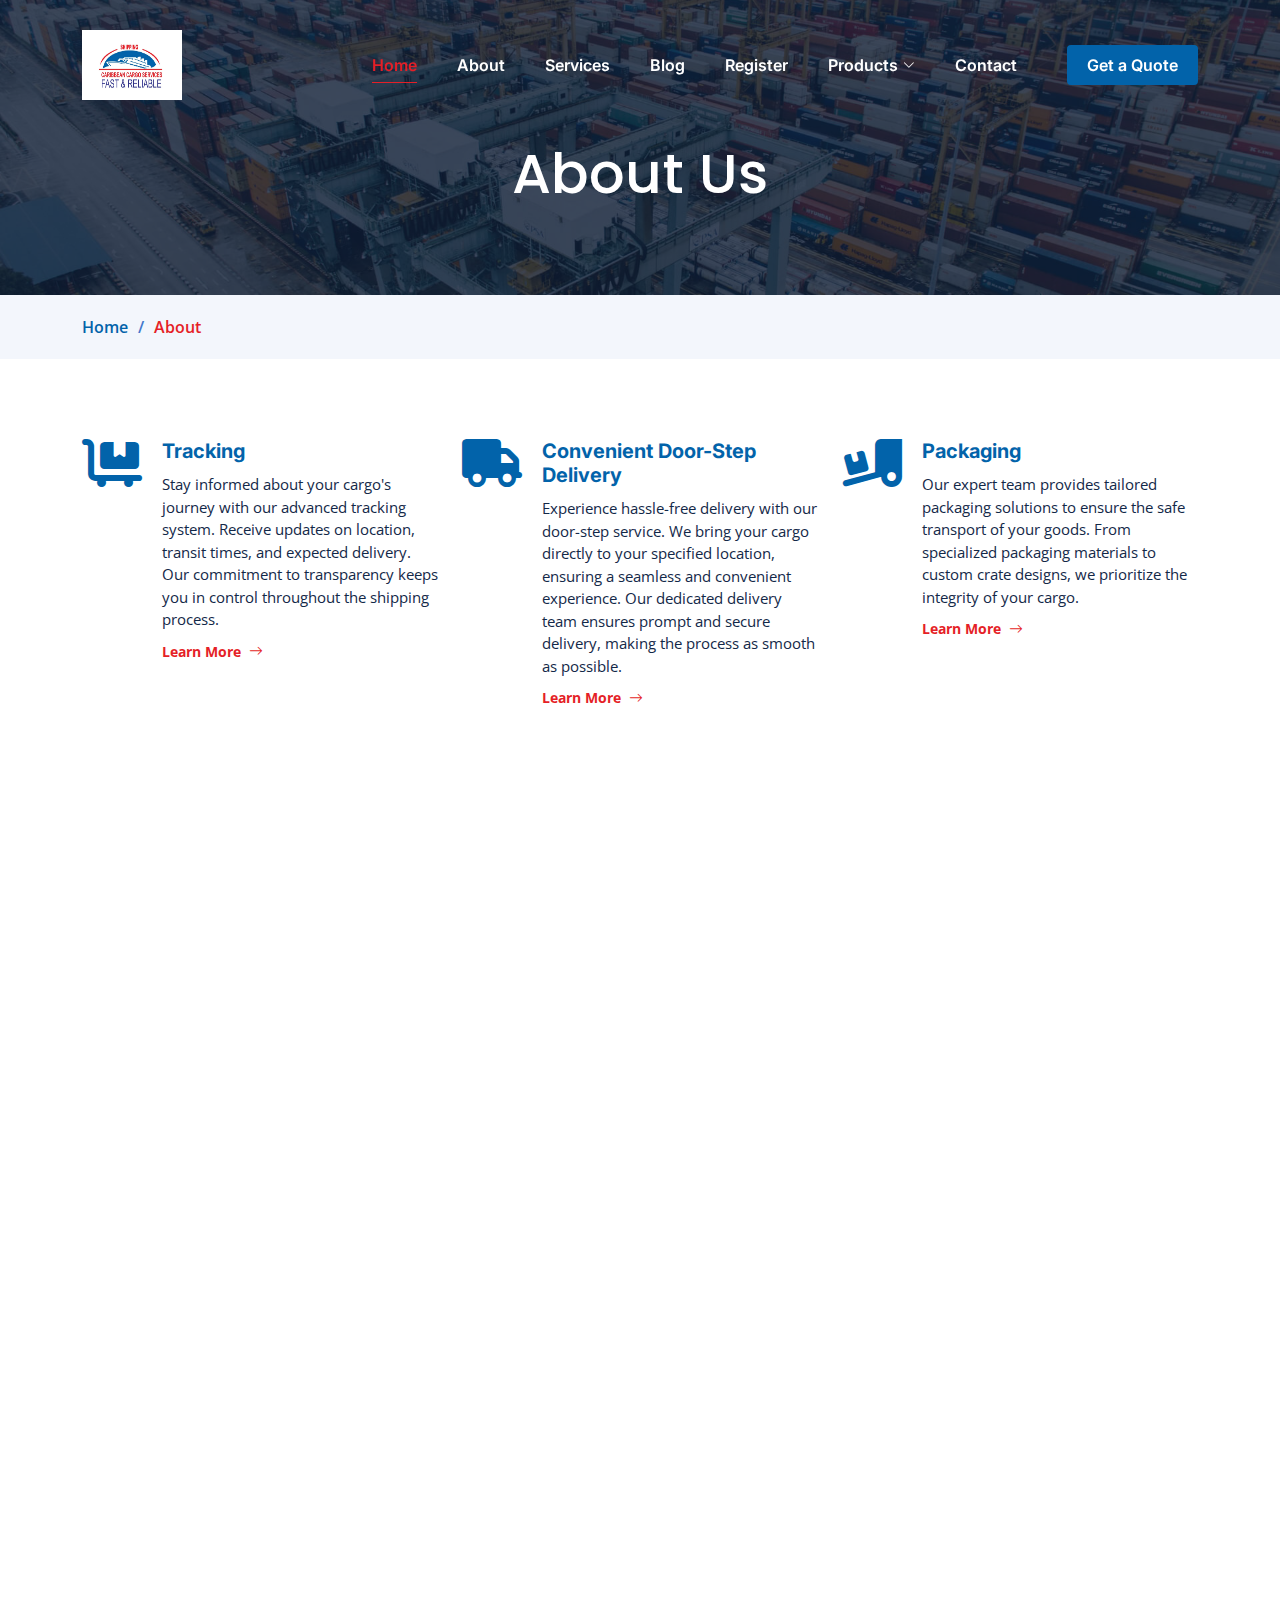
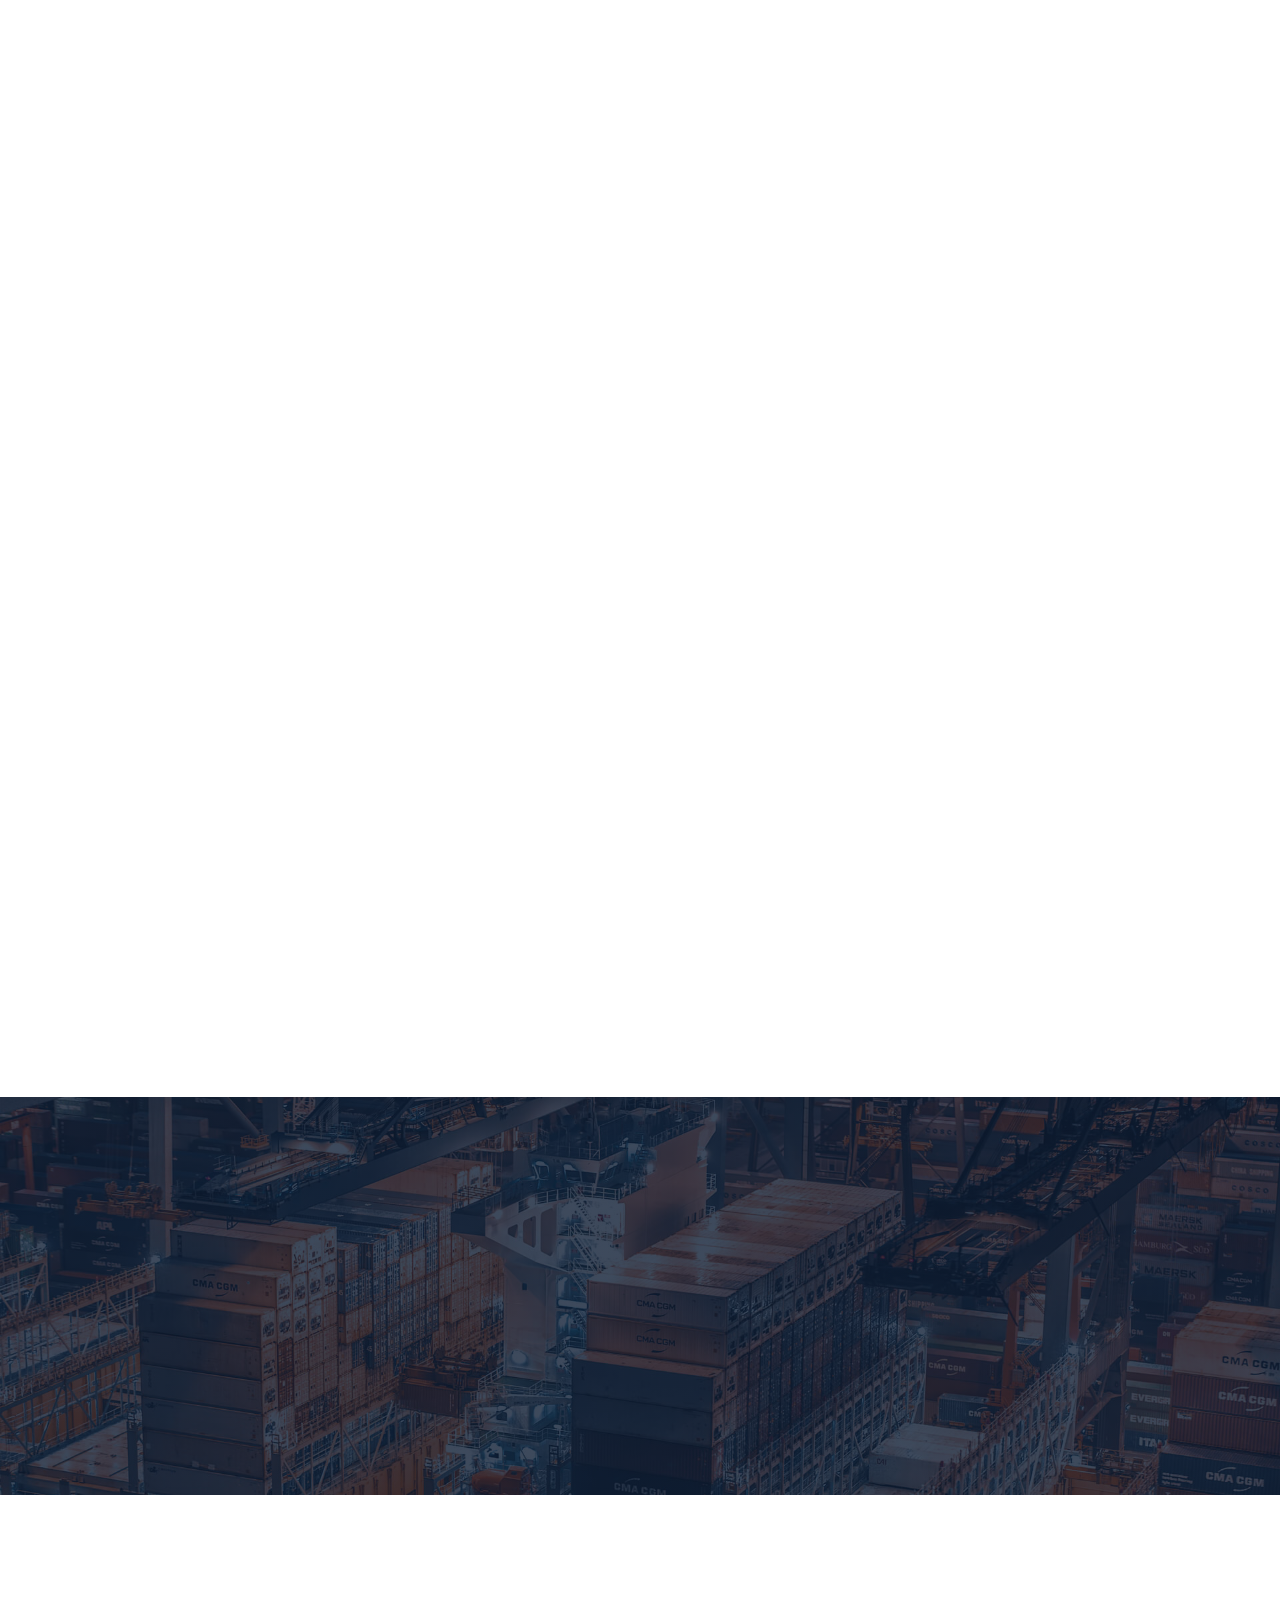
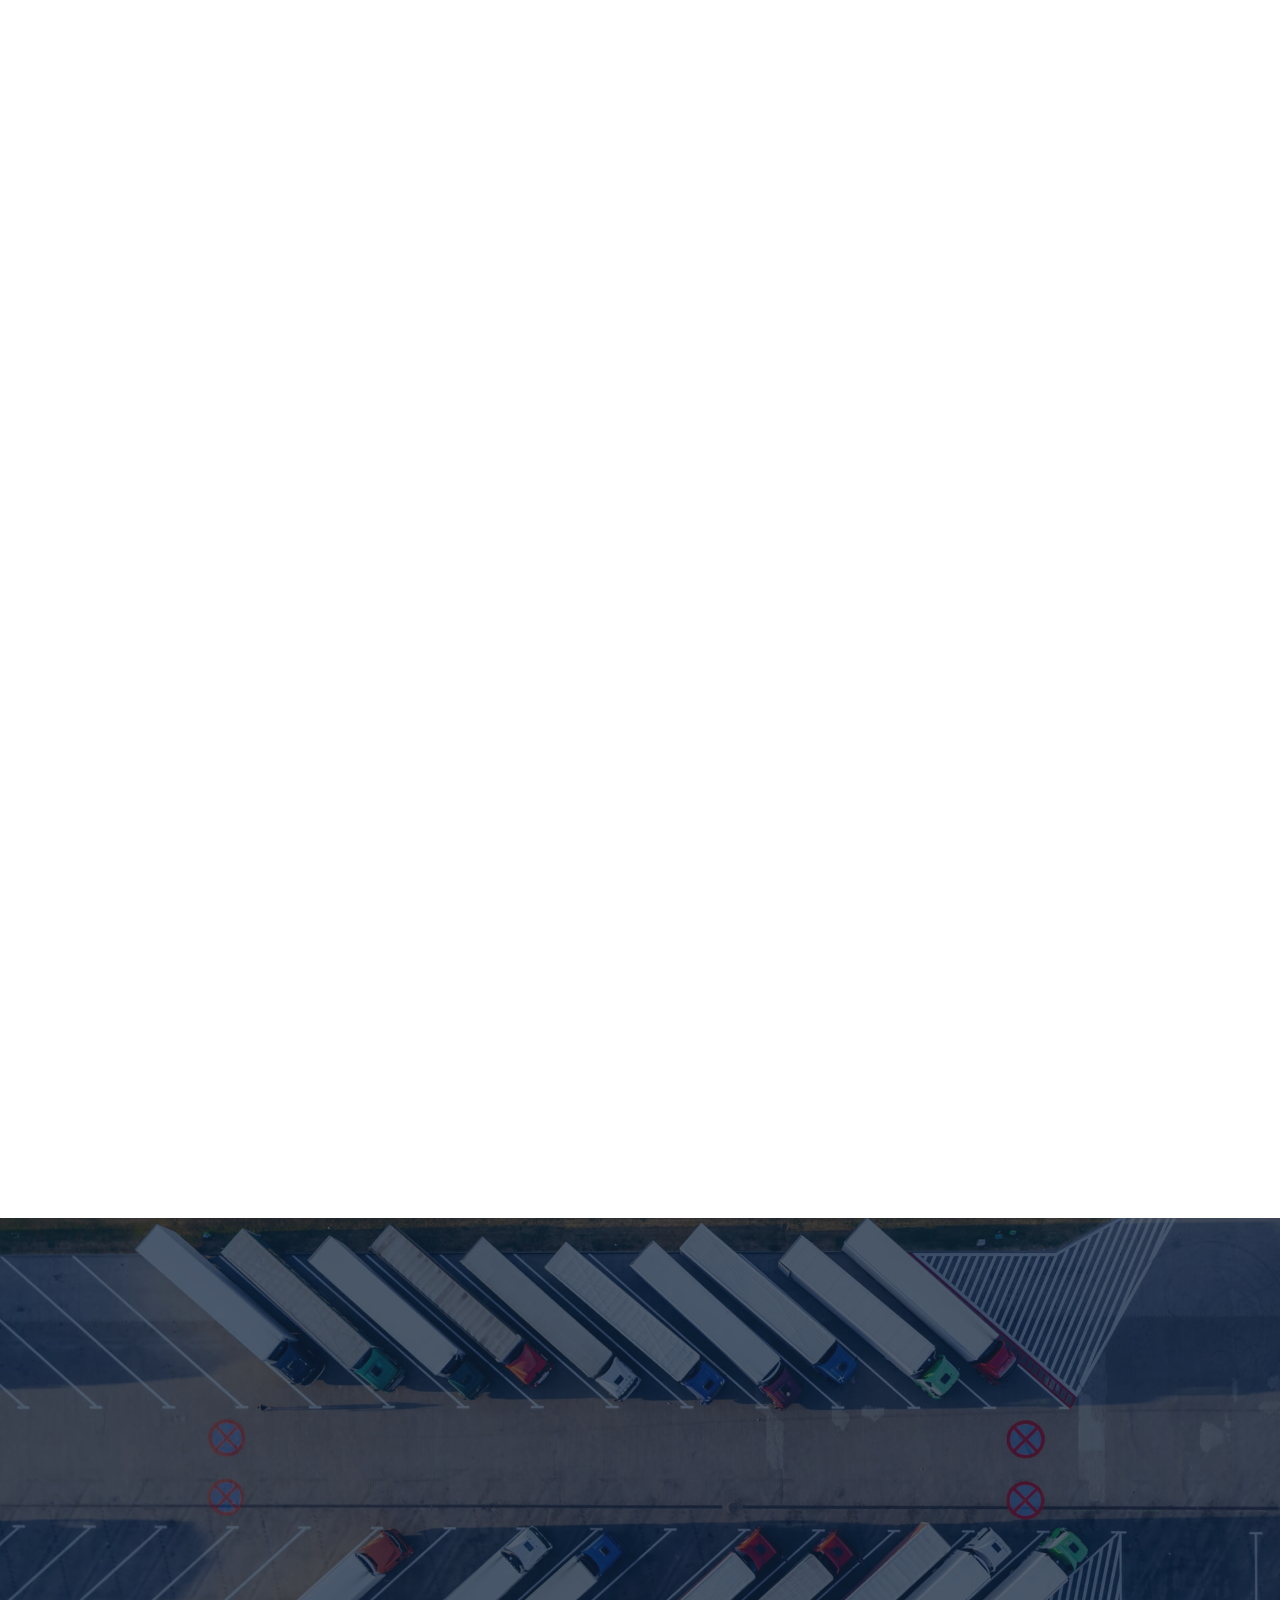
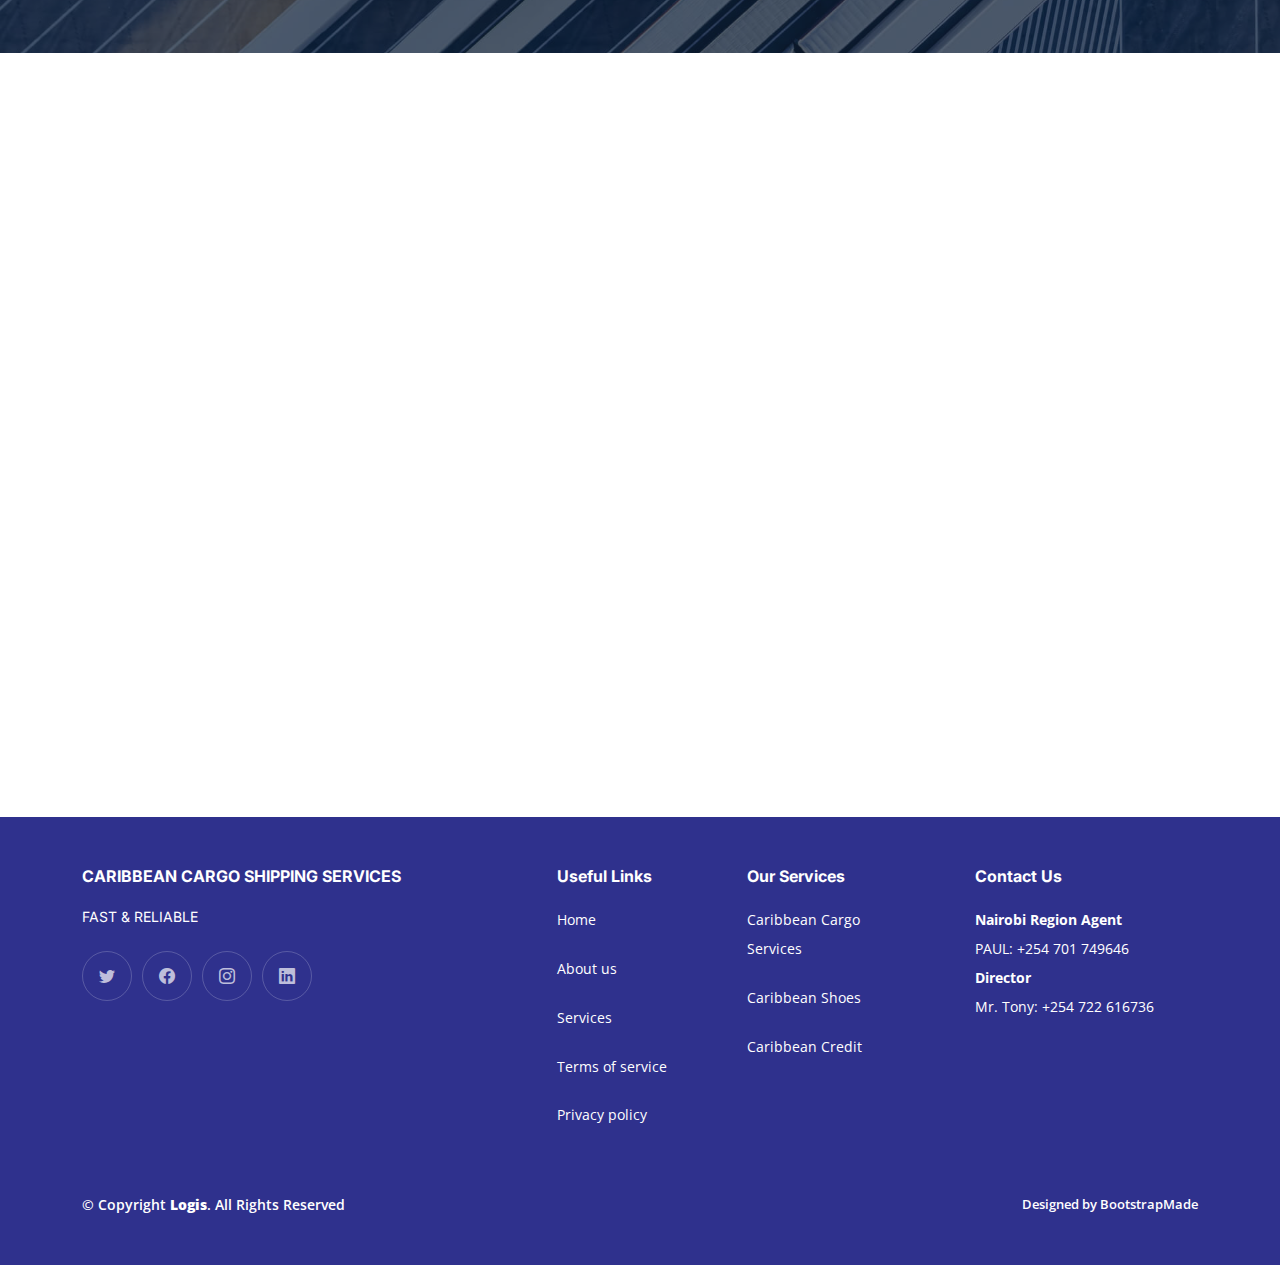
==== commit 7a1b3052: "banner carrousel" ====
--- a/about.html
+++ b/about.html
@@ -91,6 +91,31 @@
     </header>
     <!-- End Header -->
     <!-- End Header -->
+    <main id="main">
+      <!-- ======= Breadcrumbs ======= -->
+      <div class="breadcrumbs">
+        <div
+          class="page-header d-flex align-items-center"
+          style="background-image: url('assets/img/page-header.jpg')">
+          <div class="container position-relative">
+            <div class="row d-flex justify-content-center">
+              <div class="col-lg-6 text-center">
+                <h2>About Us</h2>
+              </div>
+            </div>
+          </div>
+        </div>
+        <nav>
+          <div class="container">
+            <ol>
+              <li><a href="index.html">Home</a></li>
+              <li>About</li>
+            </ol>
+          </div>
+        </nav>
+      </div>
+      <!-- End Breadcrumbs -->
+    </main>
 
     <main id="main">
       <!-- ======= Featured Services Section ======= -->
--- a/assets/css/main.css
+++ b/assets/css/main.css
@@ -1720,15 +1720,20 @@
 # Hero Section
 --------------------------------------------------------------*/
 .hero {
+  display: flex;
+  justify-content: space-between;
   width: 100%;
-  min-height: 50vh;
+  min-height: 30vh;
   background-color: var(--color-secondary);
   background-image: url("../img/logo/banner.jpg");
   background-size: cover;
   background-position: center;
   position: relative;
-  padding: 120px 0 60px 0;
+  padding: 150px 40px 20px 40px;
   color: rgba(255, 255, 255, 0.8);
+}
+.hero img {
+  border-radius: 20px;
 }
 
 .hero h2 {
@@ -1751,6 +1756,18 @@
   background-color: var(--color-secondary);
   color: #fff;
   border: none;
+}
+
+@media (max-width: 840px) {
+  .hero {
+    display: flex;
+    flex-direction: column;
+  }
+  .hero img {
+    display: flex;
+    width: 80%;
+    margin: 0 auto;
+  }
 }
 
 @media (max-width: 575px) {
@@ -1799,7 +1816,7 @@
 }
 
 .hero .stats-item {
-  padding: 30px;
+  padding: 10px;
   width: 100%;
 }
 
@@ -1833,6 +1850,150 @@
   font-weight: 600;
 }
 
+/* hero slideshow */
+/* Slideshow container */
+.slideshow-container {
+  max-height: 100vh;
+  width: 100%;
+  padding-left: 50px;
+  padding-right: 50px;
+  position: relative;
+  margin: auto;
+}
+
+/* Next & previous buttons */
+.slideshow-container .prev,
+.slideshow-container .next {
+  cursor: pointer;
+  position: absolute;
+  top: 50%;
+  width: auto;
+  margin-top: -22px;
+  padding: 16px;
+  color: white;
+  font-weight: bold;
+  font-size: 18px;
+  transition: 0.6s ease-in-out;
+  border-radius: 0 3px 3px 0;
+  user-select: none;
+}
+
+/* Position the "next button" to the right */
+.next {
+  right: 0;
+  border-radius: 3px 0 0 3px;
+}
+.prev {
+  left: 0;
+  border-radius: 3px 0 0 3px;
+}
+
+/* On hover, add a black background color with a little bit see-through */
+.prev:hover,
+.next:hover {
+  background-color: rgba(0, 0, 0, 0.8);
+}
+
+.mySlides {
+  position: relative;
+}
+
+.mySlides .overlay {
+  display: flex;
+  flex-direction: column;
+  gap: 20px;
+  position: absolute;
+  top: 0;
+  left: 0;
+  width: 100%;
+  height: 100%;
+  background-color: rgba(0, 0, 0, 0.8);
+  padding: 50px 40px;
+  justify-content: center;
+  align-items: center;
+  border-radius: 20px;
+}
+
+/* Fading animation */
+.fade {
+  animation-name: fade;
+  animation-duration: 3s;
+}
+
+@keyframes fade {
+  from {
+    opacity: 0.4;
+  }
+  to {
+    opacity: 1;
+  }
+}
+@media (max-width: 1130px) {
+  .hero {
+    background-image: url("../img/logo/banner.jpg");
+    background-size: cover;
+    background-repeat: no-repeat;
+    background-position: center;
+    max-height: 1200px;
+    overflow: auto;
+  }
+
+  .hero img {
+    height: 100vh;
+  }
+  .mySlides .overlay {
+    display: flex;
+    padding: 30px 10px;
+    gap: 5px;
+    max-height: 1200px;
+    overflow: auto;
+    justify-content: space-around;
+    text-align: center;
+  }
+}
+@media (max-width: 990px) {
+  .hero {
+    background-image: url("../img/logo/banner.jpg");
+    background-size: cover;
+    background-repeat: no-repeat;
+    background-position: center;
+    max-height: 1500px;
+    overflow: auto;
+  }
+
+  .hero img {
+    height: 100vh;
+  }
+  .mySlides .overlay {
+    display: flex;
+    padding: 30px 10px;
+    gap: 5px;
+    max-height: 1400px;
+    overflow: auto;
+    justify-content: space-around;
+    text-align: center;
+  }
+}
+@media (max-width: 670px) {
+  .hero {
+    background-image: url("../img/logo/banner.jpg");
+    background-size: cover;
+    background-repeat: no-repeat;
+    background-position: center;
+    padding: 5px;
+  }
+
+  .hero img {
+    height: 1200px;
+  }
+  .mySlides .overlay {
+    display: flex;
+    padding: 10px;
+    gap: 5px;
+    max-height: 1200px;
+    overflow: auto;
+  }
+}
 /*--------------------------------------------------------------
 # Footer
 --------------------------------------------------------------*/
@@ -1970,7 +2131,7 @@
   width: 60%;
   margin: 0 auto;
   padding: 50px;
-  background-color: rgba(0, 0, 0, 0.8);
+  background-image: url("../img/logo/banner.jpg");
   color: #fff;
 }
 .register-form-container {
@@ -2023,6 +2184,11 @@
   width: 100%;
   gap: 20px;
 }
+.register .input-form-container #viewCardForm {
+  display: flex;
+  flex-direction: column;
+  gap: 20px;
+}
 
 @media (max-width: 480px) {
   .register .input-form-container button {
@@ -2120,3 +2286,60 @@
     width: 100%;
   }
 }
+
+/*single blog page  */
+.single-blog-page {
+  width: 80%;
+  display: flex;
+  flex-direction: column;
+  margin: 0 auto;
+  gap: 30px;
+  padding: 30px;
+  background-color: #f7fafc;
+  line-height: 2rem;
+  font-size: 18px;
+  color: var(--color-default);
+}
+.single-blog-page h3 {
+  color: black;
+}
+.single-blog-page img {
+  width: 95%;
+  height: 400px;
+  border-radius: 2%;
+  padding: 10px;
+  margin-bottom: 20px;
+}
+.single-blog-page .single-blog-btn {
+  display: flex;
+  justify-content: center;
+}
+.single-blog-page .single-blog-btn button {
+  background-color: var(--color-secondary);
+  color: #fff;
+  border: none;
+  align-items: center;
+  padding: 10px;
+  font-weight: 600;
+}
+.single-blog-page .single-blog-btn button:hover {
+  background-color: var(--color-primary);
+  border: 2px solid var(--color-primary);
+}
+.single-blog-page .hashtags {
+  display: flex;
+  gap: 20px;
+}
+.single-blog-page .hashtags button {
+  background-color: var(--color-primary);
+  color: #fff;
+  border: none;
+  align-items: center;
+  padding: 10px;
+  font-weight: 600;
+}
+.single-blog-page .hashtags button:hover {
+  color: var(--color-primary);
+  background-color: transparent;
+  border: 2px solid var(--color-primary);
+}
